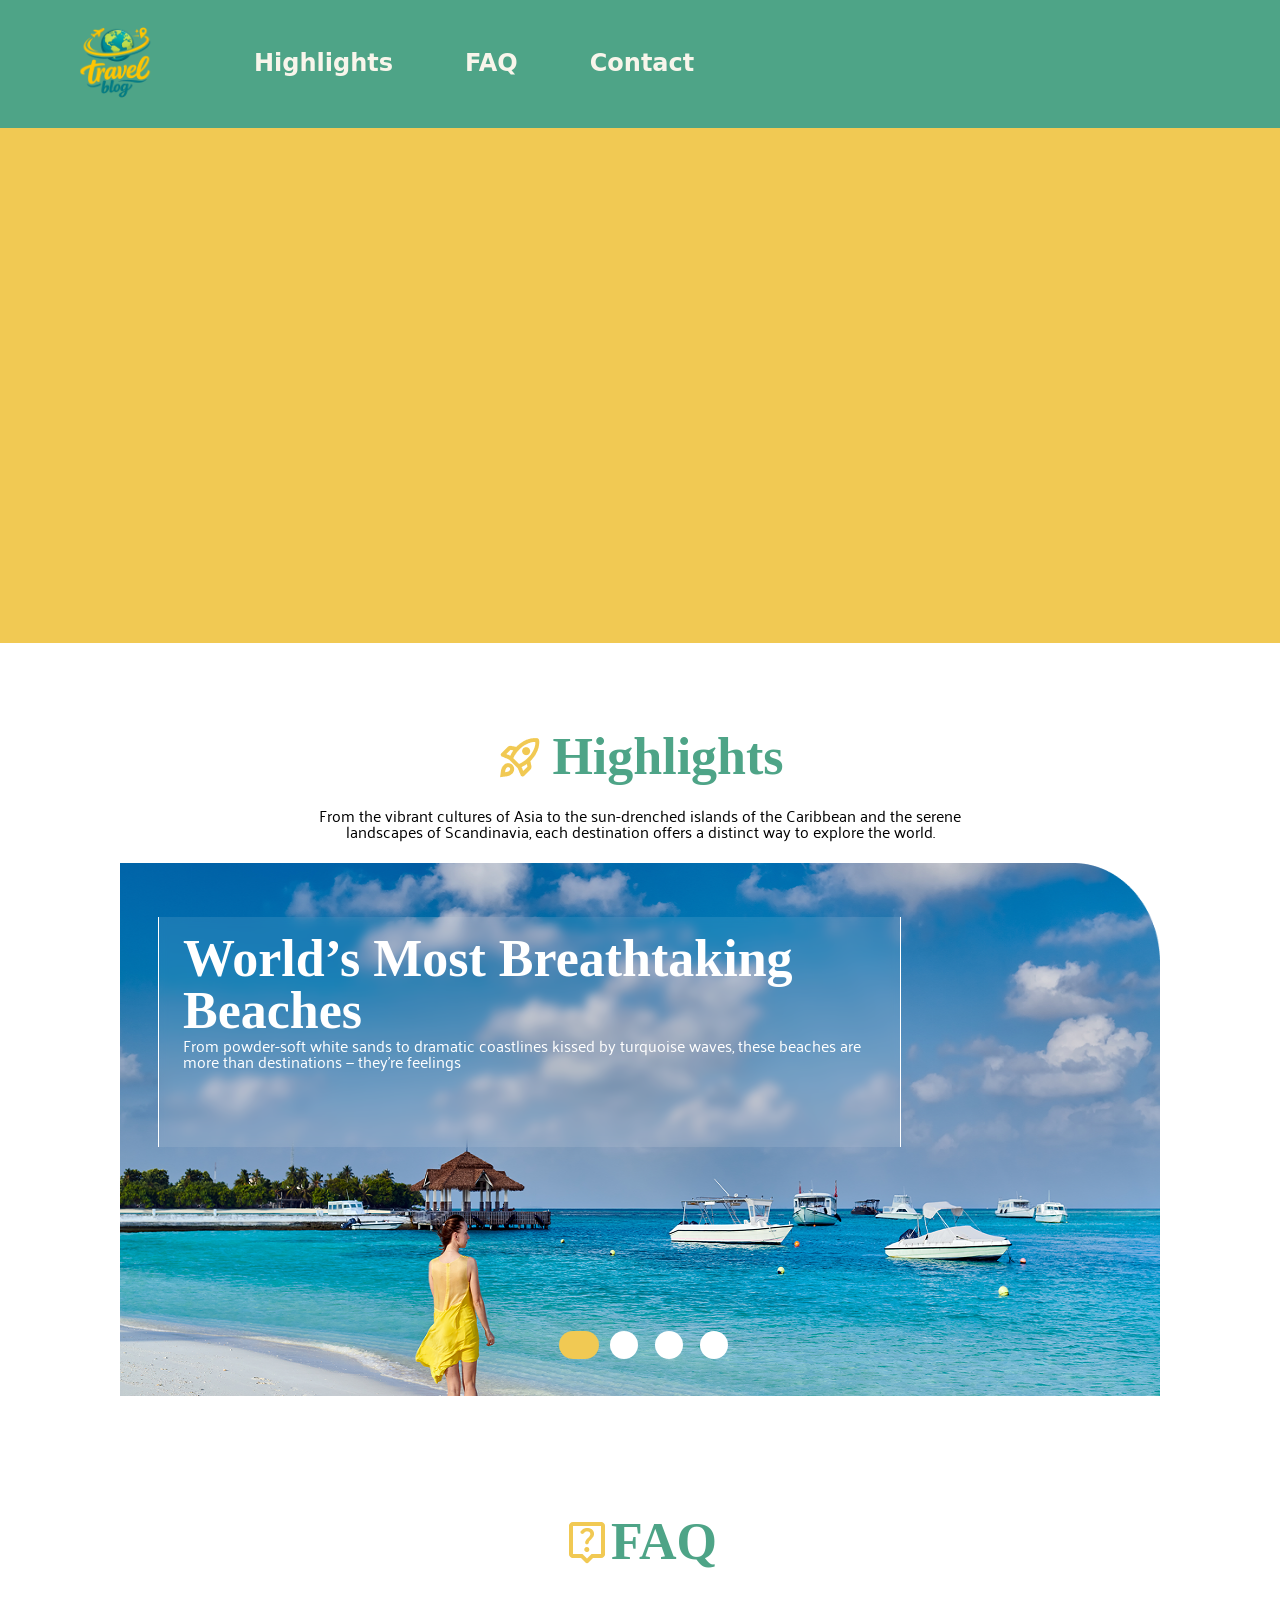
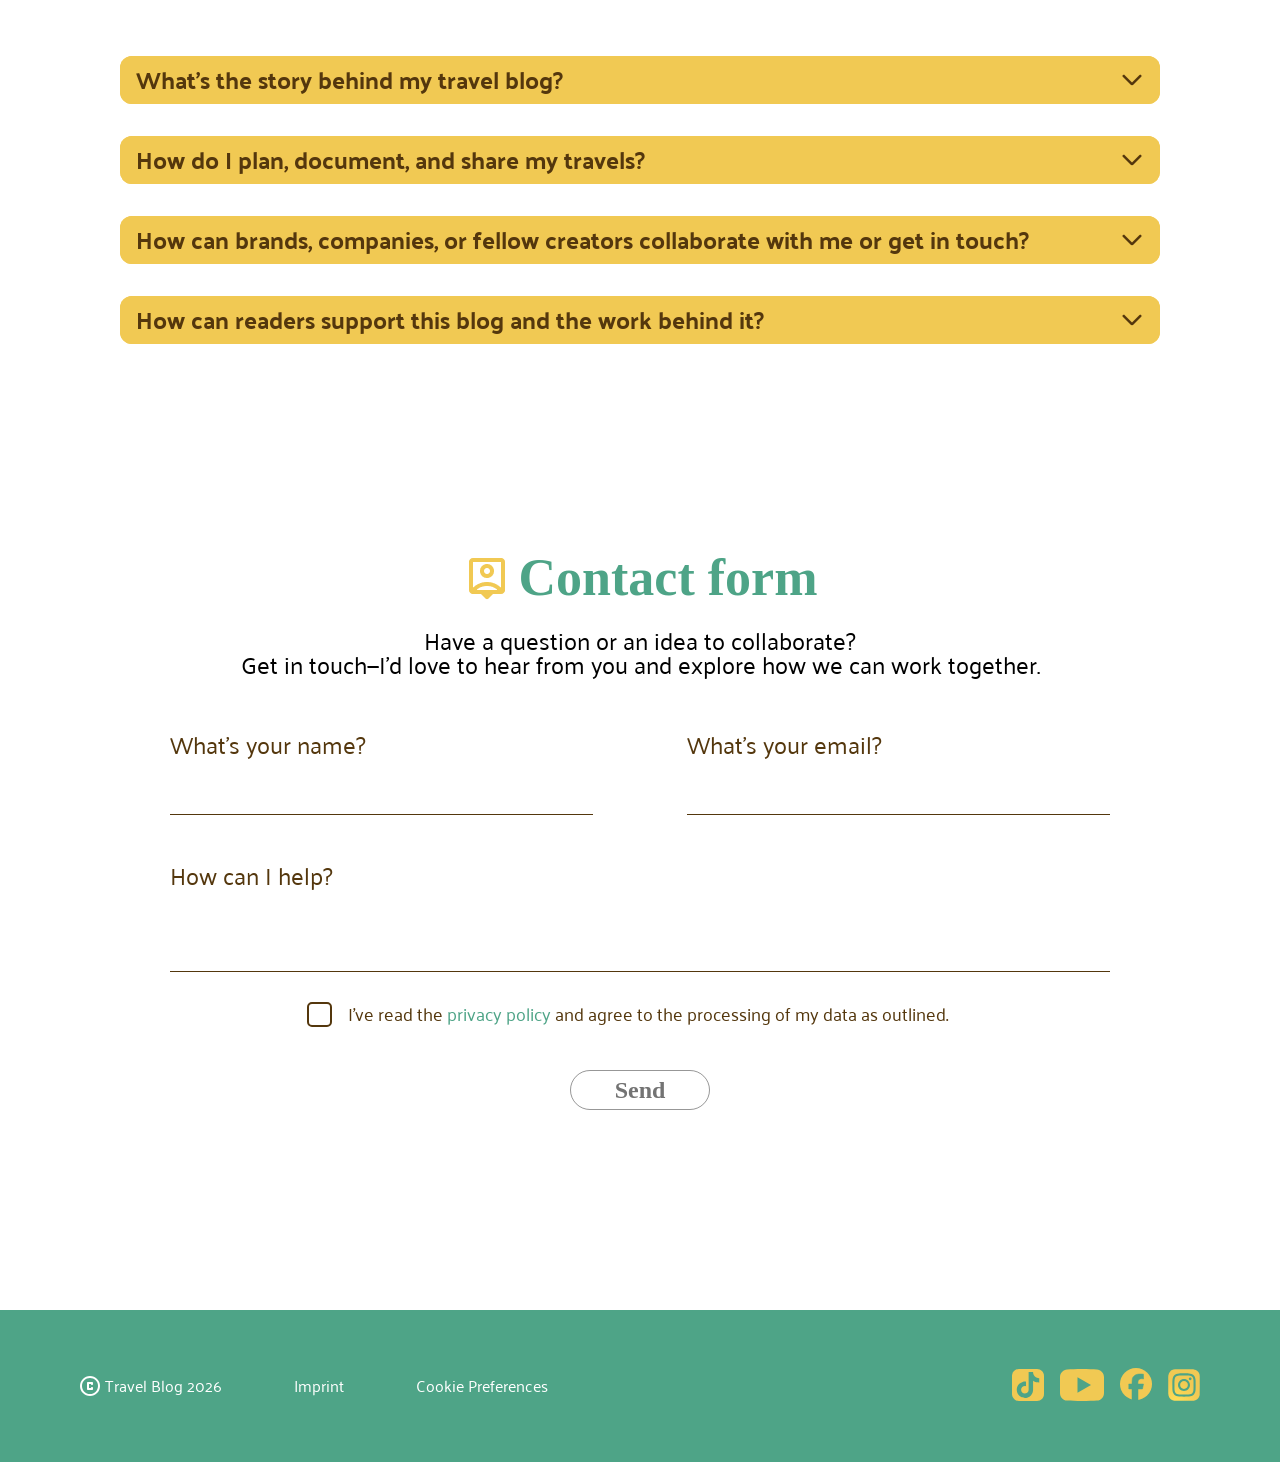
==== index.html @ 8632897a "Home responsive design added and links added to other pages in highlights slider" ====
<!doctype html>
<html lang="en">
  <head>
    <meta charset="UTF-8" />
    <meta name="viewport" content="width=device-width, initial-scale=1.0" />
    <link rel="stylesheet" href="style.css" />
    <link rel="stylesheet" href="./assets/fonts/" />
    <link rel="stylesheet" href="./styles/highlights-slider.css" />
    <link rel="stylesheet" href="./styles/fonts.css" />
    <link rel="stylesheet" href="./styles/faq-accordion.css" />
    <title>Travel Blog</title>
  </head>
  <body>
    <!--Header Start-->
    <header>
      <div>
        <a href="index.html" aria-label="Home">
          <svg
            class="header_img"
            width="72"
            height="72"
            viewBox="0 0 72 72"
            fill="none"
            xmlns="http://www.w3.org/2000/svg"
            xmlns:xlink="http://www.w3.org/1999/xlink"
          >
            <rect width="72" height="72" fill="url(#logo)" />
            <defs>
              <pattern
                id="logo"
                patternContentUnits="objectBoundingBox"
                width="1"
                height="1"
              >
                <use
                  xlink:href="#logo_img"
                  transform="matrix(0.00163372 0 0 0.00163989 -0.330827 -0.301887)"
                />
              </pattern>
              <image
                id="logo_img"
                width="1024"
                height="1024"
                preserveAspectRatio="none"
                xlink:href="img/logo.png"
              />
            </defs>
          </svg>
        </a>
      </div>

      <div class="header_links">
        <!--Highlights Link-->
        <div class="highlights_link">
          <a class="links" href="index.html#Highlights">Highlights</a>
          <svg
            class="Vector_highlights"
            width="121"
            height="18"
            viewBox="0 0 121 18"
            fill="none"
            xmlns="http://www.w3.org/2000/svg"
          >
            <path
              d="M116.501 0.893534C116.419 0.774066 116.381 0.627382 116.4 0.482189C116.42 0.337028 116.494 0.205809 116.609 0.11669C116.723 0.0275719 116.868 -0.0128566 117.014 0.00359192C117.159 0.0200074 117.293 0.0925123 117.388 0.201594C117.388 0.201594 117.388 0.201594 117.388 0.201594C118.844 1.91463 120.248 3.79623 120.523 6.31874C120.853 8.95943 118.828 11.337 116.851 12.4822C114.829 13.7229 112.686 14.4281 110.51 15.0082C106.219 16.1154 101.792 16.6116 97.4649 16.9278C79.1872 18.0715 61.0198 17.1045 42.8975 17.04C30.8366 16.8464 18.581 17.2537 6.63421 14.4099C4.51298 13.8862 2.42601 13.2461 0.375709 12.5029C0.236778 12.4525 0.121871 12.3504 0.0569116 12.2171C-0.00804653 12.0838 -0.0178408 11.9306 0.0298108 11.7908C0.0774547 11.6509 0.178777 11.5356 0.311604 11.4697C0.444436 11.4038 0.597786 11.3931 0.738566 11.438C2.78187 12.0908 4.84712 12.6404 6.93848 13.0775C18.6708 15.4356 30.8286 14.7008 42.8853 14.629C61.0617 14.3032 79.2803 15.064 97.253 13.9353C101.495 13.627 105.816 13.2333 109.885 12.3815C113.773 11.5098 118.682 10.1094 118.725 6.40228C118.729 4.58591 117.713 2.65772 116.501 0.893534Z"
              fill="#F1C953"
            />
          </svg>
        </div>
        <!--FAQ Link-->
        <div class="FAQ_link">
          <a class="links" href="index.html#FAQ">FAQ</a>
          <svg
            class="Vector_FAQ"
            width="56"
            height="9"
            viewBox="0 0 56 9"
            fill="none"
            xmlns="http://www.w3.org/2000/svg"
          >
            <path
              d="M1.11002 0.434061C1.06868 0.299389 0.985572 0.177477 0.867154 0.0971136C0.74883 0.0167348 0.606447 -0.0157699 0.46862 0.0072012C0.330793 0.0301723 0.206649 0.107098 0.12079 0.221508C0.0348359 0.335933 -0.00423939 0.478209 0.000329177 0.619009C0.000329177 0.619009 0.000329177 0.619009 0.000329177 0.619009C0.0445563 1.69041 0.443364 2.77195 1.12261 3.6445C4.15074 7.0828 8.50513 7.46625 12.2772 7.82466C25.7569 8.67744 39.0095 5.43499 51.7489 7.61889C52.6432 7.83955 53.5066 8.1281 54.2784 8.51623C54.4086 8.58239 54.56 8.59899 54.7014 8.55846C54.8429 8.51796 54.9624 8.42428 55.0342 8.29728C55.106 8.17027 55.1246 8.01955 55.0863 7.8775C55.0481 7.73542 54.9558 7.61429 54.832 7.53684C54.832 7.53684 54.832 7.53684 54.832 7.53684C53.9991 7.01877 53.0765 6.62354 52.1318 6.30695C38.8369 2.92066 25.3885 5.69156 12.4775 4.83136C8.88228 4.52865 5.00906 4.39212 2.44511 2.42344C1.8409 1.91813 1.37467 1.26703 1.11002 0.434061Z"
              fill="#F1C953"
            />
          </svg>
        </div>
        <!--Content Link-->
        <div class="content_link">
          <a class="links" href="index.html#Contact">Contact</a>
          <svg
            class="Vector_content"
            width="92"
            height="11"
            viewBox="0 0 92 11"
            fill="none"
            xmlns="http://www.w3.org/2000/svg"
          >
            <path
              d="M4.17473 1.04503C4.29624 0.967901 4.38942 0.849846 4.43021 0.710108C4.47103 0.57043 4.45665 0.42152 4.38951 0.294749C4.32237 0.167978 4.20726 0.0724188 4.06878 0.0277061C3.93027 -0.0170668 3.78026 -0.00632037 3.64819 0.0508561C3.64819 0.0508561 3.64819 0.0508561 3.64819 0.0508561C2.8188 0.424332 2.11551 0.776782 1.40519 1.30875C1.26261 1.41211 1.02959 1.61299 0.867667 1.77748C0.688639 1.96345 0.572414 2.0828 0.392988 2.36018C0.235471 2.61146 0.120184 2.85612 0.0493878 3.17059C-0.023316 3.49731 -0.0142743 3.85367 0.066789 4.16764C1.13959 6.59462 2.97527 6.81911 4.50614 7.51795C6.11927 8.09803 7.66796 8.48829 9.29114 8.83303C12.4854 9.50132 15.7219 9.90264 18.9455 10.1658C28.3239 10.8347 37.6898 11.0987 47.1618 9.83675C59.9888 7.69851 73.0284 6.99318 86.0804 7.44608C87.6758 7.49744 89.2714 7.56301 90.8673 7.64013C91.0144 7.64723 91.1597 7.59818 91.2713 7.50107C91.383 7.40399 91.4518 7.26726 91.4627 7.12044C91.4737 6.97363 91.4259 6.8282 91.3298 6.71564C91.2338 6.60306 91.0974 6.53303 90.9508 6.51824C90.9508 6.51824 90.9508 6.51824 90.9508 6.51824C89.3552 6.35756 87.7575 6.21111 86.1577 6.0816C73.0747 4.98797 59.8067 5.24244 46.7477 7.15061C37.7906 8.16607 28.3435 7.83818 19.1868 7.17551C13.1965 6.52534 5.43133 6.4621 1.79375 3.66008C1.64551 3.49566 1.84026 2.94558 2.37546 2.42798C2.86639 1.93311 3.45257 1.50069 4.17473 1.04503Z"
              fill="#F1C953"
            />
          </svg>
        </div>
      </div>
    </header>
    <!--Header End-->

    <div class="hero"></div>
    <main>
      <div class="highlights-section" id="Highlights">
        <div class="highlights-title">
          <img src="./assets/icons/rocket_launch.png" alt="rocket" />
          <h2>Highlights</h2>
        </div>

        <div class="highlights-text">
          <p>
            From the vibrant cultures of Asia to the sun-drenched islands of the
            Caribbean and the serene <br />
            landscapes of Scandinavia, each destination offers a distinct way to
            explore the world.
          </p>
        </div>

        <section class="slider_a">
          <input type="radio" name="slider" value="one" checked />
          <input type="radio" name="slider" value="two" />
          <input type="radio" name="slider" value="three" />
          <input type="radio" name="slider" value="four" />

          <div class="slider_a_wrapper">
            <div class="slider_a_element element_one">
              <img src="./assets/img/woman-on-beach.png" alt="Woman on Beach" />
              <div class="highlights_description_one">
                <h2><a href="./articles/carousel/index.html">World’s Most Breathtaking Beaches</a></h2>
                <p>
                  From powder-soft white sands to dramatic coastlines kissed by
                  turquoise waves, these beaches are more than destinations —
                  they’re feelings
                </p>
              </div>
            </div>
            <div class="slider_a_element element_two">
              <img src="./assets/img/copenhagen.png" alt="Copenhagen" />
              <div class="highlights_description_two">
                <h2><a href="./articles/video/index.html">Copenhagen in 3 Days: Big Experiences, Smart Spending</a></h2>
                <p>
                  Discover Copenhagen, where historic charm meets modern design,
                  vibrant cycling culture and waterfront living.
                </p>
              </div>
            </div>
            <div class="slider_a_element element_three">
              <img src="./assets/img/pattaya.png" alt="Pattaya" />
              <div class="highlights_description_three">
                <h2><a href="./articles/graph/index.html">Pattaya Pulse: Food, Sun and Neon Nights</a></h2>
                <p>
                  From bustling promenades to nearby islands, the city offers an
                  energetic and diverse escape. Discover Pattaya City, with
                  vibrant nightlife and rich cultural landmarks.
                </p>
              </div>
            </div>
            <div class="slider_a_element element_four">
              <img src="./assets/img/mt-fuji.png" alt="Mount Fuji" />
              <div class="highlights_description_four">
                <h2>Mountain Fuji</h2>
                <p>
                  The most iconic mountain and an active volcano located about
                  100 kilometers southwest of Tokyo. Written with the characters
                  for “wealth” and “samurai,” Fuji’s name evokes a sense of
                  strength, honor, and enduring prestige.
                </p>
              </div>
            </div>
          </div>
        </section>
      </div>

      <div class="faq-section" id="FAQ">
        <img src="./assets/icons/live_help.png" alt="Question Mark Icon" />
        <h2>FAQ</h2>
      </div>

      <div class="faq-accordion">
        <div class="accordion-item">
          <input type="checkbox" id="item1" />
          <label for="item1" class="accordion-header">
            <span>What’s the story behind my travel blog?</span>
            <span class="icon"
              ><img
                src="./assets/icons/accordion_arrow_down.png"
                alt="Arrow up"
            /></span>
          </label>
          <div class="accordion-content">
            <p>
              Lorem ipsum dolor sit amet consectetur. Egestas a enim vestibulum
              malesuada. Ante in commodo porta scelerisque turpis gravida
              semper. Lorem ipsum dolor sit amet consectetur. Egestas a enim
              vestibulum malesuada. Ante in commodo porta scelerisque turpis
              gravida semper.
            </p>
          </div>
        </div>

        <div class="accordion-item">
          <input type="checkbox" id="item2" />
          <label for="item2" class="accordion-header">
            <span>How do I plan, document, and share my travels?</span>
            <span class="icon"
              ><img
                src="./assets/icons/accordion_arrow_down.png"
                alt="Arrow up"
            /></span>
          </label>
          <div class="accordion-content">
            <p>
              Lorem ipsum dolor sit amet consectetur. Egestas a enim vestibulum
              malesuada. Ante in commodo porta scelerisque turpis gravida
              semper. Lorem ipsum dolor sit amet consectetur. Egestas a enim
              vestibulum malesuada. Ante in commodo porta scelerisque turpis
              gravida semper.
            </p>
          </div>
        </div>

        <div class="accordion-item">
          <input type="checkbox" id="item3" />
          <label for="item3" class="accordion-header">
            <span
              >How can brands, companies, or fellow creators collaborate with me
              or get in touch?</span
            >
            <span class="icon"
              ><img
                src="./assets/icons/accordion_arrow_down.png"
                alt="Arrow up"
            /></span>
          </label>
          <div class="accordion-content">
            <p>
              Lorem ipsum dolor sit amet consectetur. Egestas a enim vestibulum
              malesuada. Ante in commodo porta scelerisque turpis gravida
              semper. Lorem ipsum dolor sit amet consectetur. Egestas a enim
              vestibulum malesuada. Ante in commodo porta scelerisque turpis
              gravida semper.
            </p>
          </div>
        </div>

        <div class="accordion-item">
          <input type="checkbox" id="item4" />
          <label for="item4" class="accordion-header">
            <span
              >How can readers support this blog and the work behind it?</span
            >
            <span class="icon"
              ><img
                src="./assets/icons/accordion_arrow_down.png"
                alt="Arrow up"
            /></span>
          </label>
          <div class="accordion-content">
            <p>
              Lorem ipsum dolor sit amet consectetur. Egestas a enim vestibulum
              malesuada. Ante in commodo porta scelerisque turpis gravida
              semper. Lorem ipsum dolor sit amet consectetur. Egestas a enim
              vestibulum malesuada. Ante in commodo porta scelerisque turpis
              gravida semper.
            </p>
          </div>
        </div>
      </div>

      <div class="contact-section" id="Contact">
        <div class="contact-header">
          <img src="./assets/icons/contact_icon.png" alt="Contact icon" />
          <h2>Contact form</h2>
        </div>
        <p class="contact-text">
          Have a question or an idea to collaborate? <br />
          Get in touch—I’d love to hear from you and explore how we can work
          together.
        </p>

        <div class="contact-form">
          <form action="action_page.php">
            <div class="contact-details">
              <div class="contact-details-labels">
                <div class="name">
                  <label for="name">What's your name?</label>
                  <input type="text" id="name" name="name" />
                </div>
                <div class="email">
                  <label for="email">What's your email?</label>
                  <input type="text" id="name" name="email" />
                </div>
              </div>
              <div class="message-label">
                <div class="message">
                  <label for="subject">How can I help?</label>
                  <textarea id="message" name="message"></textarea>
                </div>
              </div>
              <div class="terms">
                <label class="terms-checkbox">
                  <input type="checkbox" />
                  <span class="checkmark"></span>
                </label>
                  <p>
                    I've read the <a href="#">privacy policy</a> and agree to
                    the processing of my data as outlined.
                  </p>
                </div>
              </div>
              <div class="send">
                <input type="submit" class="send-button" disabled="disabled" value="Send" />
              </div>
            </div>
          </form>
        </div>
      </div>
    </main>
    <!--Footer Section Start-->
    <footer>
      <div class="copr">
        <a>
          <svg
            width="20"
            height="20"
            viewBox="0 0 20 20"
            fill="none"
            xmlns="http://www.w3.org/2000/svg"
          >
            <path
              d="M10 20C8.61667 20 7.31667 19.7375 6.1 19.2125C4.88333 18.6875 3.825 17.975 2.925 17.075C2.025 16.175 1.3125 15.1167 0.7875 13.9C0.2625 12.6833 0 11.3833 0 10C0 8.61667 0.2625 7.31667 0.7875 6.1C1.3125 4.88333 2.025 3.825 2.925 2.925C3.825 2.025 4.88333 1.3125 6.1 0.7875C7.31667 0.2625 8.61667 0 10 0C11.3833 0 12.6833 0.2625 13.9 0.7875C15.1167 1.3125 16.175 2.025 17.075 2.925C17.975 3.825 18.6875 4.88333 19.2125 6.1C19.7375 7.31667 20 8.61667 20 10C20 11.3833 19.7375 12.6833 19.2125 13.9C18.6875 15.1167 17.975 16.175 17.075 17.075C16.175 17.975 15.1167 18.6875 13.9 19.2125C12.6833 19.7375 11.3833 20 10 20ZM10 18C12.2333 18 14.125 17.225 15.675 15.675C17.225 14.125 18 12.2333 18 10C18 7.76667 17.225 5.875 15.675 4.325C14.125 2.775 12.2333 2 10 2C7.76667 2 5.875 2.775 4.325 4.325C2.775 5.875 2 7.76667 2 10C2 12.2333 2.775 14.125 4.325 15.675C5.875 17.225 7.76667 18 10 18ZM8 14H12C12.2833 14 12.5208 13.9042 12.7125 13.7125C12.9042 13.5208 13 13.2833 13 13V12C13 11.7167 12.9042 11.4792 12.7125 11.2875C12.5208 11.0958 12.2833 11 12 11C11.7167 11 11.4792 11.0958 11.2875 11.2875C11.0958 11.4792 11 11.7167 11 12H9V8H11C11 8.28333 11.0958 8.52083 11.2875 8.7125C11.4792 8.90417 11.7167 9 12 9C12.2833 9 12.5208 8.90417 12.7125 8.7125C12.9042 8.52083 13 8.28333 13 8V7C13 6.71667 12.9042 6.47917 12.7125 6.2875C12.5208 6.09583 12.2833 6 12 6H8C7.71667 6 7.47917 6.09583 7.2875 6.2875C7.09583 6.47917 7 6.71667 7 7V13C7 13.2833 7.09583 13.5208 7.2875 13.7125C7.47917 13.9042 7.71667 14 8 14Z"
              fill="white"
            />
          </svg>
          Travel Blog 2026</a
        >
        <a href="">Imprint</a>
        <a href="">Cookie Preferences</a>
      </div>

      <div class="social">
        <a href="https://www.tiktok.com/" target="_blank">
          <svg
            width="32"
            height="32"
            viewBox="0 0 32 32"
            fill="none"
            xmlns="http://www.w3.org/2000/svg"
          >
            <g clip-path="url(#tiktok)">
              <path
                d="M25 0H7C3.13401 0 0 3.13401 0 7V25C0 28.866 3.13401 32 7 32H25C28.866 32 32 28.866 32 25V7C32 3.13401 28.866 0 25 0Z"
                fill="#F1C953"
              />
              <path
                d="M24.4366 8.58208C24.2616 8.49165 24.0913 8.39252 23.9262 8.28505C23.4463 7.96772 23.0062 7.59382 22.6155 7.17138C21.6379 6.05288 21.2728 4.91815 21.1383 4.12372H21.1437C21.0314 3.46425 21.0779 3.0376 21.0849 3.0376H16.6324V20.2544C16.6324 20.4855 16.6324 20.7139 16.6227 20.9397C16.6227 20.9678 16.62 20.9937 16.6184 21.024C16.6184 21.0364 16.6184 21.0493 16.6157 21.0623C16.6157 21.0655 16.6157 21.0688 16.6157 21.072C16.5688 21.6898 16.3707 22.2865 16.0391 22.8097C15.7074 23.333 15.2522 23.7667 14.7135 24.0727C14.1521 24.3921 13.5172 24.5596 12.8713 24.5588C10.7968 24.5588 9.11556 22.8672 9.11556 20.7782C9.11556 18.6892 10.7968 16.9976 12.8713 16.9976C13.264 16.9973 13.6543 17.0591 14.0276 17.1807L14.033 12.6473C12.8996 12.5009 11.7481 12.591 10.6512 12.9118C9.55433 13.2327 8.53586 13.7775 7.66003 14.5117C6.89263 15.1784 6.24746 15.974 5.75356 16.8626C5.5656 17.1867 4.85646 18.4888 4.7706 20.6021C4.7166 21.8017 5.07683 23.0444 5.24856 23.558V23.5688C5.3566 23.8713 5.77516 24.9034 6.4573 25.7735C7.00733 26.4714 7.65716 27.0844 8.38593 27.593V27.5822L8.39673 27.593C10.5522 29.0577 12.9421 28.9616 12.9421 28.9616C13.3558 28.9448 14.7416 28.9615 16.3154 28.2157C18.061 27.3888 19.0547 26.1569 19.0547 26.1569C19.6896 25.4208 20.1944 24.5819 20.5475 23.6763C20.9504 22.6172 21.0849 21.3469 21.0849 20.8393V11.7054C21.1389 11.7378 21.8583 12.2136 21.8583 12.2136C21.8583 12.2136 22.8947 12.8779 24.5117 13.3105C25.6718 13.6184 27.2348 13.6832 27.2348 13.6832V9.26312C26.6871 9.32252 25.5751 9.14972 24.4366 8.58208Z"
                fill="#4EA487"
              />
            </g>
            <defs>
              <clipPath id="tiktok">
                <rect width="32" height="32" fill="white" />
              </clipPath>
            </defs>
          </svg>
        </a>
        <a href="https://www.youtube.com/" target="_blank">
          <svg
            width="44"
            height="32"
            viewBox="0 0 44 32"
            fill="none"
            xmlns="http://www.w3.org/2000/svg"
          >
            <path
              d="M0 8.20209C0 4.10803 3.09148 0.691192 7.17824 0.446617C11.0381 0.215622 16.1956 0 22 0C27.8044 0 32.9619 0.215622 36.8218 0.446617C40.9085 0.691192 44 4.10803 44 8.20209V23.886C44 27.9427 40.9639 31.3294 36.9145 31.572C33.1791 31.7958 28.1 32 22 32C15.9 32 10.8209 31.7958 7.08548 31.572C3.03606 31.3294 0 27.9427 0 23.886V8.20209Z"
              fill="#F1C953"
            />
            <path d="M31 16L17.5 23.7942V8.20577L31 16Z" fill="#4EA487" />
          </svg>
        </a>
        <a href="https://www.facebook.com/" target="_blank">
          <svg
            width="32"
            height="33"
            viewBox="0 0 32 33"
            fill="none"
            xmlns="http://www.w3.org/2000/svg"
          >
            <circle cx="16" cy="16" r="16" fill="#F1C953" />
            <path
              d="M12.0004 20.9999V30.9999V31.9999H18.0004V20.9999H22.5004L23.5004 15.9999H18.0004C17.8337 15.0083 17.8 12.6899 19 11.5C20.2 10.3101 22.5004 10.8347 23.5004 11V6.21888C22.167 6.05362 19.5 5.82233 17.5 6.21897C15 6.71476 13.0002 8.51254 12.5002 9.99991C12.1002 11.1898 12.0004 14.6778 12.0004 15.9999H8.79639V20.9999H12.0004Z"
              fill="#4EA487"
              stroke="#4EA487"
              stroke-width="0.5"
            />
          </svg>
        </a>
        <a href="https://www.instagram.com/" target="_blank">
          <svg
            width="32"
            height="32"
            viewBox="0 0 32 32"
            fill="none"
            xmlns="http://www.w3.org/2000/svg"
          >
            <g clip-path="url(#instagram)">
              <path
                d="M16.0079 0.242188C9.4282 0.242188 7.5039 0.248975 7.12985 0.280006C5.77959 0.392248 4.93937 0.604854 4.024 1.06061C3.31857 1.41091 2.76222 1.81698 2.21315 2.38619C1.21318 3.42425 0.607136 4.70134 0.387749 6.2194C0.281085 6.95637 0.250056 7.10667 0.243753 10.871C0.241329 12.1258 0.243753 13.7772 0.243753 15.9922C0.243753 22.5668 0.251026 24.4892 0.28254 24.8626C0.391627 26.1765 0.597682 27.0032 1.03403 27.9074C1.86795 29.6383 3.46063 30.9377 5.33693 31.4226C5.98661 31.5898 6.70416 31.6819 7.62535 31.7256C8.01564 31.7426 11.9937 31.7547 15.9742 31.7547C19.9547 31.7547 23.9352 31.7498 24.3158 31.7304C25.3824 31.6802 26.0018 31.5971 26.6866 31.4201C28.575 30.9329 30.1386 29.6529 30.9895 27.8977C31.4174 27.0153 31.6343 26.1571 31.7325 24.9118C31.7538 24.6402 31.7628 20.3113 31.7628 15.9881C31.7628 11.6642 31.7531 7.34328 31.7318 7.07176C31.6324 5.80631 31.4154 4.9554 30.9737 4.05601C30.6113 3.31976 30.2089 2.76994 29.6247 2.20776C28.582 1.21188 27.3069 0.605824 25.7875 0.386672C25.0512 0.280248 24.9046 0.248733 21.1374 0.242188H16.0079Z"
                fill="url(#instagram_color)"
              />
              <path
                d="M16.0003 4.36377C12.8401 4.36377 12.4435 4.37759 11.2023 4.43407C9.9636 4.4908 9.11805 4.68692 8.37819 4.97468C7.61288 5.27189 6.96369 5.66947 6.31692 6.3165C5.66967 6.96328 5.2721 7.6125 4.97393 8.37759C4.68545 9.11771 4.4891 9.96353 4.43334 11.2018C4.37783 12.443 4.36328 12.8399 4.36328 16.0001C4.36328 19.1604 4.37734 19.5558 4.43358 20.797C4.49055 22.0358 4.68667 22.8813 4.97417 23.6212C5.27162 24.3866 5.66918 25.0358 6.31619 25.6826C6.96272 26.3298 7.61191 26.7284 8.37674 27.0256C9.11708 27.3133 9.96287 27.5095 11.2014 27.5662C12.4426 27.6227 12.8389 27.6365 15.9988 27.6365C19.1592 27.6365 19.5546 27.6227 20.7958 27.5662C22.0345 27.5095 22.881 27.3133 23.6214 27.0256C24.3864 26.7284 25.0347 26.3298 25.6812 25.6826C26.3284 25.0358 26.726 24.3866 27.0242 23.6215C27.3102 22.8813 27.5066 22.0355 27.5648 20.7972C27.6205 19.556 27.6351 19.1604 27.6351 16.0001C27.6351 12.8399 27.6205 12.4433 27.5648 11.2021C27.5066 9.96328 27.3102 9.11771 27.0242 8.37783C26.726 7.6125 26.3284 6.96328 25.6812 6.3165C25.0339 5.66922 24.3867 5.27165 23.6206 4.97468C22.8788 4.68692 22.0328 4.4908 20.7941 4.43407C19.5529 4.37759 19.1577 4.36377 15.9966 4.36377H16.0003ZM14.9564 6.46074C15.2662 6.46025 15.6119 6.46074 16.0003 6.46074C19.1071 6.46074 19.4753 6.47189 20.7022 6.52765C21.8367 6.57953 22.4524 6.7691 22.8626 6.92838C23.4056 7.13928 23.7928 7.39141 24.1998 7.79868C24.607 8.20595 24.8591 8.59383 25.0705 9.13686C25.2298 9.54656 25.4196 10.1623 25.4712 11.2969C25.527 12.5235 25.5391 12.892 25.5391 15.9975C25.5391 19.1029 25.527 19.4714 25.4712 20.6981C25.4194 21.8326 25.2298 22.4484 25.0705 22.8581C24.8596 23.4011 24.607 23.7878 24.1998 24.1948C23.7925 24.6021 23.4059 24.8542 22.8626 25.0651C22.4529 25.2251 21.8367 25.4142 20.7022 25.4661C19.4756 25.5218 19.1071 25.534 16.0003 25.534C12.8932 25.534 12.525 25.5218 11.2983 25.4661C10.1638 25.4137 9.54809 25.2241 9.13768 25.0649C8.59467 24.854 8.2068 24.6018 7.79954 24.1946C7.39228 23.7873 7.14017 23.4004 6.92878 22.8571C6.76951 22.4474 6.5797 21.8316 6.52806 20.6971C6.47231 19.4704 6.46116 19.102 6.46116 15.9946C6.46116 12.8872 6.47231 12.5206 6.52806 11.294C6.57994 10.1594 6.76951 9.54365 6.92878 9.13347C7.13968 8.59044 7.39228 8.20256 7.79954 7.79528C8.2068 7.38801 8.59467 7.13589 9.13768 6.9245C9.54785 6.7645 10.1638 6.57541 11.2983 6.52328C12.3718 6.4748 12.7878 6.46025 14.9564 6.45783V6.46074ZM22.2115 8.39286C21.4406 8.39286 20.8151 9.01759 20.8151 9.78874C20.8151 10.5596 21.4406 11.1851 22.2115 11.1851C22.9824 11.1851 23.6078 10.5596 23.6078 9.78874C23.6078 9.01783 22.9824 8.39238 22.2115 8.39238V8.39286ZM16.0003 10.0244C12.7002 10.0244 10.0247 12.7 10.0247 16.0001C10.0247 19.3003 12.7002 21.9747 16.0003 21.9747C19.3003 21.9747 21.9749 19.3003 21.9749 16.0001C21.9749 12.7 19.3003 10.0244 16.0003 10.0244ZM16.0003 12.1213C18.1423 12.1213 19.8789 13.8578 19.8789 16.0001C19.8789 18.1422 18.1423 19.8789 16.0003 19.8789C13.858 19.8789 12.1216 18.1422 12.1216 16.0001C12.1216 13.8578 13.858 12.1213 16.0003 12.1213Z"
                fill="#4EA487"
              />
            </g>
            <defs>
              <radialGradient
                id="instagram_color"
                cx="0"
                cy="0"
                r="1"
                gradientUnits="userSpaceOnUse"
                gradientTransform="translate(8.61525 34.1818) rotate(-90) scale(31.2312 29.0545)"
              >
                <stop stop-color="#FFDD55" />
                <stop offset="0.1" stop-color="#FFDD55" />
                <stop offset="0.754808" stop-color="#F1C953" />
                <stop offset="1" stop-color="#F1C953" />
              </radialGradient>
              <clipPath id="instagram">
                <rect width="32" height="32" fill="white" />
              </clipPath>
            </defs>
          </svg>
        </a>
      </div>
    </footer>
    <!--Footer Section End-->
  </body>
</html>
---- style.css ----
@import url("https://fonts.googleapis.com/css2?family=Palanquin:wght@100;200;300;400;500;600;700&display=swap");
@import url("https://fonts.googleapis.com/css2?family=Arima:wght@100..700&display=swap");

* {
  margin: 0;
  box-sizing: border-box;
}

body {
  min-height: 100vh;
  display: flex;
  flex-direction: column;
  line-height: 1;
}

main {
  flex: 1;
}

header {
  height: 128px;
  padding: 0 80px;
  display: flex;
  align-items: center;
  background-color: #4ea487;
  gap: 102px;
}

.header_links {
  display: flex;
  gap: 72px;
}

.links {
  position: relative;
  font-family: "Arima", system-ui;
  font-size: 24px;
  font-style: normal;
  text-decoration: none;
  color: #f8f5eb;
  font-weight: 700;
  line-height: 80%;
}

/*Highlights Hover*/
.highlights_link {
  position: relative;
}

.Vector_highlights {
  opacity: 0;
  transition: opacity 0.3s ease;
  position: absolute;
  bottom: -2px;
  left: -4px;
}

.highlights_link:hover .Vector_highlights {
  opacity: 1;
}

/*FAQ Hover*/
.FAQ_link {
  position: relative;
  display: flex;
  flex-direction: column;
}

.Vector_FAQ {
  opacity: 0;
  transition: opacity 0.3s ease;
  position: absolute;
  bottom: 2px;
  left: -4px;
}

.FAQ_link:hover .Vector_FAQ {
  opacity: 1;
}

/*Content Hover*/
.content_link {
  position: relative;
  display: flex;
  flex-direction: column;
}

.Vector_content {
  opacity: 0;
  transition: opacity 0.3s ease;
  position: absolute;
  bottom: 3px;
  left: -4px;
}

.content_link:hover .Vector_content {
  opacity: 1;
}

h2 {
  font-family: "Arima";
  color: rgba(78, 164, 135, 1);
  font-size: 3.25rem;
  font-weight: bold;
}

p {
  font-family: "Palanquin";
}

.hero {
  height: 515px;
  background-color: rgba(241, 201, 83, 1);

  padding: 0px 0px 106px 0px;
}

.highlights-section {
  display: flex;
  flex-direction: column;
  align-items: center;
  text-align: center;
  gap: 24px;

  padding: 88px 120px 120px;
}

.highlights-title {
  display: flex;
  align-items: center;
  gap: 8px;
}

.faq-section {
  display: flex;
  justify-content: center;
  align-items: center;
}

.faq-accordion {
  display: flex;
  flex-direction: column;
  align-items: center;
  gap: 32px;

  padding: 88px 120px 120px 120px;

  font-family: "palanquin";
  font-size: 1.5rem;
  font-weight: bold;
  color: rgba(84, 55, 13, 1);
}

.contact-section {
  display: flex;
  flex-direction: column;
  align-items: center;
  text-align: center;
  font-size: 1.5rem;
  padding: 88px 120px 120px 120px;
}

.contact-header {
  display: flex;
  justify-content: center;
  align-items: center;
  gap: 8px;
  padding-bottom: 24px;
}

.contact-form {
  width: 100%;
  padding: 56px 50px 0px;
  color: rgba(84, 55, 13, 1);
  font-family: "palanquin";
  font-size: 1.5rem;
}

.contact-details {
  display: flex;
  flex-direction: column;
}

.contact-details-labels {
  width: 100%;
  display: flex;
  justify-content: space-between;

  text-align: start;
}

.contact-details-inputs {
  width: 100%;
  display: flex;
  justify-content: space-between;
  text-align: start;
}

.name {
  display: flex;
  flex-direction: column;
  text-align: start;
  width: calc(90% / 2);
}

.email {
  display: flex;
  flex-direction: column;
  width: calc(90% / 2);
}

.message-label {
  width: 100%;
  padding-top: 32px;

  text-align: start;
}

.message {
  display: flex;
  flex-direction: column;
}

input[type="text"],
select,
textarea {
  width: 100%; /* Full width */
  padding: 12px; /* Some padding */
  border-top: unset;
  border-right: unset;
  border-left: unset;
  border-bottom: 1px solid rgba(84, 55, 13, 1);
  margin-top: 6px;
  margin-bottom: 16px;
  font-size: 1.5rem;
  color: rgba(78, 164, 135, 1);

  resize: none;
  outline: none;
}

input[type="submit"]:hover {
  background-color: #45a049;
}

.terms {
  display: flex;
  justify-content: center;
  align-items: center;
  gap: 16px;
  height: 50px;

  font-family: "palanquin";
  color: rgba(84, 55, 13, 1);
  font-size: 1.125rem;
}

.terms a {
  font-family: "palanquin";
  font-size: 1.125rem;
  color: rgba(78, 164, 135, 1);
  text-decoration: none;
}

.terms a:hover {
  font-family: "Palanquin Dark";
}

/* Customize the label (the container) */
.terms-checkbox {
  display: block;
  position: relative;
  cursor: pointer;
  -webkit-user-select: none;
  -moz-user-select: none;
  -ms-user-select: none;
  user-select: none;

  top:-2px;
  left: -25px;
}

/* Hide the browser's default checkbox */
.terms-checkbox input {
  position: relative;
  opacity: 0;
  cursor: pointer;
  height: 0;
  width: 0;
}

/* Create a custom checkbox */
.checkmark {
  position: absolute;
  top: 0;
  left: 0;
  height: 25px;
  width: 25px;
  background-color: none;
  border: solid 2px rgba(84, 55, 13, 1);
  border-radius: 5px;
}

/* On mouse-over, add a grey background color */
.terms-checkbox:hover input ~ .checkmark {
  background-color: rgba(241, 201, 83, 1);
}

/* When the checkbox is checked, add a background */
.terms-checkbox input:checked ~ .checkmark {
  background-color: rgba(78, 164, 135, 1);
}

/* Create the checkmark/indicator (hidden when not checked) */
.checkmark:after {
  content: "";
  color: rgba(185, 16, 47, 1);
  position: absolute;
  display: none;
}

/* Show the checkmark when checked */
.terms-checkbox input:checked ~ .checkmark:after {
  display: block;
  background-color: rgba(78, 164, 135, 1);
}

/* Style the checkmark/indicator */
.terms-checkbox .checkmark:after {
  left: 7px;
  top: 2px;
  width: 5px;
  height: 10px;
  border: solid rgba(241, 201, 83, 1);
  border-width: 0 3px 3px 0;
  -webkit-transform: rotate(45deg);
  -ms-transform: rotate(45deg);
  transform: rotate(45deg);
}

.send {
  display: flex;
  justify-content: center;
  padding-top: 32px;
}
.send-button:disabled {
  height: 40px;
  width: 140px;
  border: solid 1px rgba(48, 48, 48, 0.5);
  border-radius: 40px;
  background-color: unset;

  color: rgba(115, 115, 115, 1);
  font-family: "Arima";
  font-size: 1.5rem;
  font-weight: bold;
}

.send-button:enabled{
  background-color: rgba(78, 164, 135, 1);
  color: rgba(241, 201, 83, 1);
  text-shadow: -2px 2px rgba(0, 0, 0, 0.25);
  border: unset;
}

.send-button:hover {
  background-color: rgba(78, 164, 135, 1);
  color: rgba(241, 201, 83, 1);
  text-shadow: -2px 2px rgba(0, 0, 0, 0.25);
  border: unset;
}

.send-button:visited {
  background-color: rgba(78, 164, 135, 1);
  color: rgba(241, 201, 83, 1);
  border: unset;
}

footer {
  margin-top: 80px;
  padding: 0 80px;
  display: flex;
  flex-direction: row;
  justify-content: space-between;
  align-items: center;
  height: 152px;
  background-color: #4ea487;
}

footer a {
  text-decoration: none;
}

.copr {
  display: flex;
  flex-direction: row;
  align-items: center;
  gap: 72px;
}

.copr a {
  display: flex;
  align-items: center;
  gap: 5px;
  font-size: 16px;
  font-weight: 400;
  font-family: "Palanquin";
  line-height: 120%;
  color: #ffffff;
}

.social {
  display: flex;
  flex-direction: row;
  align-items: center;
  justify-content: space-around;
  gap: 16px;
}

@media (min-width: 1441px) {
  header {
    padding-left: calc((100vw - 1440px) / 2 + 80px);
    padding-right: calc((100vw - 1440px) / 2 + 80px);
  }

  main {
    padding-left: calc(720px / 2);
    padding-right: calc(720px / 2);
  }

  footer {
    padding-left: calc((100vw - 1440px) / 2 + 80px);
    padding-right: calc((100vw - 1440px) / 2 + 80px);
  }
}
@media screen and (min-width: 769px) and (max-width: 1279px){
  main{
    padding: 0px 20px;
  }

  .highlights-section{
    padding-left: unset;
    padding-right: unset;
  }

  .faq-section{
    padding-left: unset;
    padding-right: unset;
  }

  .faq-accordion{
    padding-left: unset;
    padding-right: unset;
  }

  .contact-section{
    padding-left: unset;
    padding-right: unset;
  }
}

@media (max-width: 768px) {
  html,
  body {
    width: 100%;
    overflow-x: hidden;
  }

  .header_links {
    display: none;
  }

  header {
    height: 70px;
    justify-content: center;
    gap: 10px;
    margin-bottom: 0;
    padding: 5px 16px;
  }

  .header_img {
    width: 56px;
    height: 56px;
  }

  h2 {
    font-size: 2.5rem;
  } s

  .highlights-title img {
    width: 40px;
  }

  .highlights-section {
    padding: 80px 20px 80px;
  }

  .highlights-text {
    display: none;
  }

  .faq-accordion {
    display: flex;
    flex-direction: column;
    align-items: center;
    gap: 32px;

    padding: 80px 20px;

    font-family: "palanquin";
    font-size: 1rem;
    font-weight: bold;
    color: rgba(84, 55, 13, 1);
  }

  .faq-section img {
    width: 40px;
  }

  .contact-section {
    padding: 0px 20px;
  }

  .contact-header p {
    display: none;
  }

  .contact-text {
    display: none;
  }

  .contact-section img {
    width: 40px;
  }

  .contact-section h2 {
    font-size: 38px;
  }

  .contact-form {
    display: flex;
    flex-direction: column;
    align-items: center;
    gap: 32px;
    padding: unset;

    text-align: start;
  }

  .contact-details {
    padding-top: 32px;
    display: unset;
  }

  .contact-details-labels {
    padding-top: 32px;
    display: unset;
  }

  .contact form label {
    padding-top: 32px;
  }

  .contact-details-inputs {
    padding-top: 32px;
    display: unset;
  }

  input[type="text"],
  select,
  textarea {
    height: 65px;
  }

  .name {
    display: unset;
    padding-top: 32px;
  }

  .email {
    display: unset;
    padding-top: 32px;
  }

  .message-label {
    padding-top: unset;
  }

  .message {
    display: unset;
    margin-top: 32px;
  }

  .terms p {
    font-size: 1rem;
  }

  .terms a {
    font-size: 1rem;
  }

  .send{
    display: flex;
    justify-content: center;
  }

  /*Footer Rsponsive*/
  footer {
    width: 100%;
    max-width: 100%;
    min-height: 134px;
    height: auto;
    margin-top: 88px;
    padding: 30px clamp(16px, 6.4vw, 24px);
    display: grid;
    grid-template-columns: minmax(0, 1fr) auto;
    grid-template-rows: repeat(3, auto);
    align-content: center;
    align-items: center;
    column-gap: clamp(8px, 3vw, 16px);
    row-gap: 8px;
    overflow-x: clip;
  }

  .copr {
    display: contents;
  }

  .copr a {
    font-size: 16px;
    line-height: 120%;
  }

  .copr a:nth-child(1) {
    grid-column: 1;
    grid-row: 3;
    white-space: nowrap;
  }

  .copr a:nth-child(2) {
    grid-column: 1 / -1;
    grid-row: 1;
  }

  .copr a:nth-child(3) {
    grid-column: 1 / -1;
    grid-row: 2;
  }

  .social {
    grid-column: 2;
    grid-row: 3;
    justify-content: flex-end;
    flex-wrap: nowrap;
    gap: clamp(8px, 3vw, 16px);
    min-width: 0;
  }

  .social svg {
    display: block;
    width: clamp(24px, 8vw, 32px);
    height: clamp(24px, 8vw, 32px);
  }
}

@media screen and (min-width: 361px) and (max-width: 480px) {
  h2 {
    font-size: 2.5rem;
  } s

  .highlights-title img {
    width: 40px;
  }

  .highlights-section {
    padding: 80px 20px 80px;
  }

  .highlights-text {
    display: none;
  }

  .faq-accordion {
    display: flex;
    flex-direction: column;
    align-items: center;
    gap: 32px;

    padding: 80px 20px;

    font-family: "palanquin";
    font-size: 1rem;
    font-weight: bold;
    color: rgba(84, 55, 13, 1);
  }

  .faq-section img {
    width: 40px;
  }

  .contact-section {
    padding: 0px 20px;
  }

  .contact-header p {
    display: none;
  }

  .contact-text {
    display: none;
  }

  .contact-section img {
    width: 40px;
  }

  .contact-section h2 {
    font-size: 38px;
  }

  .contact-form {
    display: flex;
    flex-direction: column;
    align-items: center;
    gap: 32px;
    padding: unset;

    text-align: start;
  }

  .contact-details {
    padding-top: 32px;
    display: unset;
  }

  .contact-details-labels {
    padding-top: 32px;
    display: unset;
  }

  .contact form label {
    padding-top: 32px;
  }

  .contact-details-inputs {
    padding-top: 32px;
    display: unset;
  }

  input[type="text"],
  select,
  textarea {
    height: 65px;
  }

  .name {
    display: unset;
    padding-top: 32px;
  }

  .email {
    display: unset;
    padding-top: 32px;
  }

  .message-label {
    padding-top: unset;
  }

  .message {
    display: unset;
    margin-top: 32px;
  }

  .terms p {
    font-size: 1rem;
  }

  .terms a {
    font-size: 1rem;
  }

  .send{
    display: flex;
    justify-content: center;
  }
}

@media screen and (max-width: 360px) {
  h2 {
    font-size: 2.5rem;
  }

  .highlights-title img {
    width: 40px;
  }

  .highlights-section {
    padding: 80px 20px 80px;
  }

  .highlights-text {
    display: none;
  }

  .faq-accordion {
    display: flex;
    flex-direction: column;
    align-items: center;
    gap: 32px;

    padding: 80px 20px;

    font-family: "palanquin";
    font-size: 1rem;
    font-weight: bold;
    color: rgba(84, 55, 13, 1);
  }

  .faq-section img {
    width: 40px;
  }

  .contact-section {
    padding: 0px 20px;
  }

  .contact-header p {
    display: none;
  }

  .contact-text {
    display: none;
  }

  .contact-section img {
    width: 40px;
  }

  .contact-section h2 {
    font-size: 38px;
  }

  .contact-form {
    display: flex;
    flex-direction: column;
    justify-content: center;
    align-items: center;
    gap: 32px;
    padding: unset;

    text-align: start;
  }

  .contact-details {
    padding-top: 32px;
    display: unset;
  }

  .contact-details-labels {
    padding-top: 32px;
    display: unset;
  }

  .contact form label {
    padding-top: 32px;
  }

  .contact-details-inputs {
    padding-top: 32px;
    display: unset;
  }

  input[type="text"],
  select,
  textarea {
    height: 65px;
  }

  .name {
    display: unset;
    padding-top: 32px;
  }

  .email {
    display: unset;
    padding-top: 32px;
  }

  .message-label {
    padding-top: unset;
  }

  .message {
    display: unset;
    margin-top: 32px;
  }

  .terms{
    align-items: start;
    gap: 8px;
  }

  .terms p {
    font-size: 1rem;
  }

  .terms a {
    font-size: 1rem;
  }

  .send{
    display: flex;
    justify-content: center;
  }

  footer {
    padding-right: 16px;
    padding-left: 16px;
  }
}
---- styles/highlights-slider.css ----
.slider_a {
  position: relative;
  background-color: none;

  width: 100%;
  height: 533px;

  display: flex;
  justify-content: center;
  align-items: flex-end;
  gap: 30px;

  padding: 0px 120px;

  overflow: hidden;
}

.slider_a input {
  z-index: 2;
}

.slider_a_wrapper {
  z-index: 1;

  width: 400%;
  height: 100%;

  position: absolute;
  display: flex;
  transition: all 1s ease-in-out;
}

.element_one img {
  width: 100%;
  height: 533px;
}

.slider_a a{
  text-decoration: none;
  color: white;
}

.highlights_description_one {
  position: absolute;
  top: 54px;
  padding: 16px 24px;
  margin-left: 38px;

  height: 230px;
  width: calc(100% / 5.6);

  background-color: rgba(255, 255, 255, 0.1);
  border-left: solid 1px white;
  border-right: solid 1px white;
  color: white;
  -webkit-backdrop-filter: blur(5px);
  backdrop-filter: blur(5px);

  text-align: start;
}
.highlights_description_one h2 {
  color: rgba(255, 255, 255, 1);
}

.element_two img {
  width: 100%;
  height: 533px;
}

.highlights_description_two {
  position: absolute;
  top: 54px;
  padding: 16px 24px;
  margin-left: 38px;

  height: 230px;
  width: calc(100% / 5.6);

  background-color: rgba(255, 255, 255, 0.1);
  border-left: solid 1px white;
  border-right: solid 1px white;
  color: white;
  -webkit-backdrop-filter: blur(5px);
  backdrop-filter: blur(5px);

  text-align: start;
}

.highlights_description_two h2 {
  color: white;
}

.element_three img {
  width: 100%;
  height: 533px;
}

.highlights_description_three {
  position: absolute;
  top: 54px;
  padding: 16px 24px;
  margin-left: 38px;

  height: 230px;
  width: calc(100% / 5.6);

  background-color: rgba(255, 255, 255, 0.1);
  border-left: solid 1px white;
  border-right: solid 1px white;
  color: white;
  -webkit-backdrop-filter: blur(5px);
  backdrop-filter: blur(5px);

  text-align: start;
}

.highlights_description_three h2 {
  color: white;
}

.element_four img {
  width: 100%;
  height: 533px;
}

.highlights_description_four {
  position: absolute;
  top: 54px;
  padding: 16px 24px;
  margin-left: 38px;

  height: 230px;
  width: calc(100% / 5.6);

  background-color: rgba(255, 255, 255, 0.1);
  border-left: solid 1px white;
  border-right: solid 1px white;
  color: white;
  -webkit-backdrop-filter: blur(5px);
  backdrop-filter: blur(5px);

  text-align: start;
}

.highlights_description_four h2 {
  color: white;
}

input[type="radio"] {
  appearance: none;
  width: 1.15em;
  height: 1.15em;
  border-radius: 50%;
}

input[type="radio"]:after {
  width: 28px;
  height: 28px;
  border-radius: 15px;
  top: -50px;
  position: relative;
  background-color: white;
  content: "";
  display: inline-block;
  visibility: visible;
  border: none;
}

input[type="radio"]:checked:after {
  width: 40px;
  height: 28px;
  border-radius: 15px;
  left: -5px;
  top: -50px;
  position: relative;
  background-color: rgba(241, 201, 83, 1);
  border-radius: 20px;
  display: inline-block;
  visibility: visible;
  border: none;
}

.slider_a_element {
  width: calc(400% / 4);
  height: 100%;
}

.slider_a input[value="one"]:checked ~ .slider_a_wrapper {
  transform: translateX(calc(150% / 4));
}

.slider_a input[value="two"]:checked ~ .slider_a_wrapper {
  transform: translateX(calc(50% / 4));
}
.slider_a input[value="three"]:checked ~ .slider_a_wrapper {
  transform: translateX(calc(-50% / 4));
}

.slider_a input[value="four"]:checked ~ .slider_a_wrapper {
  transform: translateX(calc(-150% / 4));
}

@media screen and (min-width: 481px) and (max-width: 786px) {
  .slider_a {
    width: 100%;
    height: 533px;

    gap: 30px;

    overflow: hidden;
  }

  .element_one img {
    width: 100%;
    height: 100%;
    object-fit: cover;
    object-position: center;
    border-top-right-radius: 100px;
  }

  .highlights_description_one {
    position: absolute;
    top: 93px;
    padding: 16px 23px 16px 16px;
    margin-left: 10px;

    height: 190px;
    width: calc(100% / 4.3);
  }

  .highlights_description_one p {
    overflow: hidden;
    text-overflow: ellipsis;
    display: -webkit-box;
    -webkit-line-clamp: 3;
    -webkit-box-orient: vertical;
  }

  .highlights_description_one h2 {
    font-size: 1.75rem;
    color: white;
  }

  .element_two img {
    width: 100%;
    height: 100%;
    object-fit: cover;
    object-position: center;
    border-top-right-radius: 100px;
  }

  .highlights_description_two {
    position: absolute;
    top: 93px;
    padding: 16px 23px 16px 16px;
    margin-left: 10px;

    height: 190px;
    width: calc(100% / 4.3);
  }

  .highlights_description_two p {
    overflow: hidden;
    text-overflow: ellipsis;
    display: -webkit-box;
    -webkit-line-clamp: 3;
    -webkit-box-orient: vertical;
  }

  .highlights_description_two h2 {
    font-size: 1.75rem;
    color: white;
  }

  .element_three img {
    width: 100%;
    height: 100%;
    object-fit: cover;
    object-position: center;
    border-top-right-radius: 100px;
  }

  .highlights_description_three {
    position: absolute;
    top: 93px;
    padding: 16px 23px 16px 16px;
    margin-left: 10px;

    height: 190px;
    width: calc(100% / 4.3);
  }

  .highlights_description_three p {
    overflow: hidden;
    text-overflow: ellipsis;
    display: -webkit-box;
    -webkit-line-clamp: 3;
    -webkit-box-orient: vertical;
  }

  .highlights_description_three h2 {
    font-size: 1.75rem;
    color: white;
  }

  .element_four img {
    width: 100%;
    height: 100%;
    object-fit: cover;
    object-position: center;
    border-top-right-radius: 100px;
  }

  .highlights_description_four {
    position: absolute;
    top: 93px;
    padding: 16px 23px 16px 16px;
    margin-left: 10px;

    height: 190px;
    width: calc(100% / 4.3);
  }

  .highlights_description_four p {
    overflow: hidden;
    text-overflow: ellipsis;
    display: -webkit-box;
    -webkit-line-clamp: 3;
    -webkit-box-orient: vertical;
  }

  .highlights_description_four h2 {
    font-size: 1.75rem;
    color: white;
  }
}

@media screen and (max-width: 480px) {
  .slider_a {
    width: 100%;
    height: 533px;

    gap: 30px;

    overflow: hidden;
  }

  .element_one img {
    width: 100%;
    height: 100%;
    object-fit: cover;
    object-position: center;
    border-top-right-radius: 100px;
  }

  .highlights_description_one {
    position: absolute;
    top: 93px;
    padding: 16px 23px 16px 16px;
    margin-left: 10px;

    height: 190px;
    width: calc(100% / 4.3);
  }

  .highlights_description_one p {
    overflow: hidden;
    text-overflow: ellipsis;
    display: -webkit-box;
    -webkit-line-clamp: 3;
    -webkit-box-orient: vertical;
  }

  .highlights_description_one h2 {
    font-size: 1.75rem;
    color: white;
  }

  .element_two img {
    width: 100%;
    height: 100%;
    object-fit: cover;
    object-position: center;
    border-top-right-radius: 100px;
  }

  .highlights_description_two {
    position: absolute;
    top: 93px;
    padding: 16px 23px 16px 16px;
    margin-left: 10px;

    height: 190px;
    width: calc(100% / 4.3);
  }

  .highlights_description_two p {
    overflow: hidden;
    text-overflow: ellipsis;
    display: -webkit-box;
    -webkit-line-clamp: 3;
    -webkit-box-orient: vertical;
  }

  .highlights_description_two h2 {
    font-size: 1.75rem;
    color: white;
  }

  .element_three img {
    width: 100%;
    height: 100%;
    object-fit: cover;
    object-position: center;
    border-top-right-radius: 100px;
  }

  .highlights_description_three {
    position: absolute;
    top: 93px;
    padding: 16px 23px 16px 16px;
    margin-left: 10px;

    height: 190px;
    width: calc(100% / 4.3);
  }

  .highlights_description_three p {
    overflow: hidden;
    text-overflow: ellipsis;
    display: -webkit-box;
    -webkit-line-clamp: 3;
    -webkit-box-orient: vertical;
  }

  .highlights_description_three h2 {
    font-size: 1.75rem;
    color: white;
  }

  .element_four img {
    width: 100%;
    height: 100%;
    object-fit: cover;
    object-position: center;
    border-top-right-radius: 100px;
  }

  .highlights_description_four {
    position: absolute;
    top: 93px;
    padding: 16px 23px 16px 16px;
    margin-left: 10px;

    height: 190px;
    width: calc(100% / 4.3);
  }

  .highlights_description_four p {
    overflow: hidden;
    text-overflow: ellipsis;
    display: -webkit-box;
    -webkit-line-clamp: 3;
    -webkit-box-orient: vertical;
  }

  .highlights_description_four h2 {
    font-size: 1.75rem;
    color: white;
  }
}
---- styles/fonts.css ----
/* arima-300 - latin */
@font-face {
  font-display: swap; /* Check https://developer.mozilla.org/en-US/docs/Web/CSS/@font-face/font-display for other options. */
  font-family: 'Arima';
  font-style: normal;
  font-weight: 300;
  src: url('./assets/fonts/arima/arima-v7-latin-300.woff2') format('woff2'); /* Chrome 36+, Opera 23+, Firefox 39+, Safari 12+, iOS 10+ */
}
/* arima-regular - latin */
@font-face {
  font-display: swap; /* Check https://developer.mozilla.org/en-US/docs/Web/CSS/@font-face/font-display for other options. */
  font-family: 'Arima';
  font-style: normal;
  font-weight: 400;
  src: url('./assets/fonts/arima/arima-v7-latin-regular.woff2') format('woff2'); /* Chrome 36+, Opera 23+, Firefox 39+, Safari 12+, iOS 10+ */
}
/* arima-500 - latin */
@font-face {
  font-display: swap; /* Check https://developer.mozilla.org/en-US/docs/Web/CSS/@font-face/font-display for other options. */
  font-family: 'Arima';
  font-style: normal;
  font-weight: 500;
  src: url('./assets/fonts/arima/arima-v7-latin-500.woff2') format('woff2'); /* Chrome 36+, Opera 23+, Firefox 39+, Safari 12+, iOS 10+ */
}
/* arima-600 - latin */
@font-face {
  font-display: swap; /* Check https://developer.mozilla.org/en-US/docs/Web/CSS/@font-face/font-display for other options. */
  font-family: 'Arima';
  font-style: normal;
  font-weight: 600;
  src: url('./assets/fonts/arima/arima-v7-latin-600.woff2') format('woff2'); /* Chrome 36+, Opera 23+, Firefox 39+, Safari 12+, iOS 10+ */
}
/* arima-700 - latin */
@font-face {
  font-display: swap; /* Check https://developer.mozilla.org/en-US/docs/Web/CSS/@font-face/font-display for other options. */
  font-family: 'Arima';
  font-style: normal;
  font-weight: 700;
  src: url('./assets/fonts/arima/arima-v7-latin-700.woff2') format('woff2'); /* Chrome 36+, Opera 23+, Firefox 39+, Safari 12+, iOS 10+ */
}


/* palanquin-100 - latin */
@font-face {
  font-display: swap; /* Check https://developer.mozilla.org/en-US/docs/Web/CSS/@font-face/font-display for other options. */
  font-family: 'Palanquin';
  font-style: normal;
  font-weight: 100;
  src: url('./assets/fonts/panalquinpalanquin-v17-latin-100.woff2') format('woff2'); /* Chrome 36+, Opera 23+, Firefox 39+, Safari 12+, iOS 10+ */
}
/* palanquin-200 - latin */
@font-face {
  font-display: swap; /* Check https://developer.mozilla.org/en-US/docs/Web/CSS/@font-face/font-display for other options. */
  font-family: 'Palanquin';
  font-style: normal;
  font-weight: 200;
  src: url('./assets/fonts/panalquinpalanquin-v17-latin-200.woff2') format('woff2'); /* Chrome 36+, Opera 23+, Firefox 39+, Safari 12+, iOS 10+ */
}
/* palanquin-300 - latin */
@font-face {
  font-display: swap; /* Check https://developer.mozilla.org/en-US/docs/Web/CSS/@font-face/font-display for other options. */
  font-family: 'Palanquin';
  font-style: normal;
  font-weight: 300;
  src: url('./assets/fonts/panalquinpalanquin-v17-latin-300.woff2') format('woff2'); /* Chrome 36+, Opera 23+, Firefox 39+, Safari 12+, iOS 10+ */
}
/* palanquin-regular - latin */
@font-face {
  font-display: swap; /* Check https://developer.mozilla.org/en-US/docs/Web/CSS/@font-face/font-display for other options. */
  font-family: 'Palanquin';
  font-style: normal;
  font-weight: 400;
  src: url('./assets/fonts/panalquinpalanquin-v17-latin-regular.woff2') format('woff2'); /* Chrome 36+, Opera 23+, Firefox 39+, Safari 12+, iOS 10+ */
}
/* palanquin-500 - latin */
@font-face {
  font-display: swap; /* Check https://developer.mozilla.org/en-US/docs/Web/CSS/@font-face/font-display for other options. */
  font-family: 'Palanquin';
  font-style: normal;
  font-weight: 500;
  src: url('./assets/fonts/panalquinpalanquin-v17-latin-500.woff2') format('woff2'); /* Chrome 36+, Opera 23+, Firefox 39+, Safari 12+, iOS 10+ */
}
/* palanquin-600 - latin */
@font-face {
  font-display: swap; /* Check https://developer.mozilla.org/en-US/docs/Web/CSS/@font-face/font-display for other options. */
  font-family: 'Palanquin';
  font-style: normal;
  font-weight: 600;
  src: url('./assets/fonts/panalquinpalanquin-v17-latin-600.woff2') format('woff2'); /* Chrome 36+, Opera 23+, Firefox 39+, Safari 12+, iOS 10+ */
}
/* palanquin-700 - latin */
@font-face {
  font-display: swap; /* Check https://developer.mozilla.org/en-US/docs/Web/CSS/@font-face/font-display for other options. */
  font-family: 'Palanquin';
  font-style: normal;
  font-weight: 700;
  src: url('./assets/fonts/panalquinpalanquin-v17-latin-700.woff2') format('woff2'); /* Chrome 36+, Opera 23+, Firefox 39+, Safari 12+, iOS 10+ */
}


/* palanquin-dark-regular - latin */
@font-face {
  font-display: swap; /* Check https://developer.mozilla.org/en-US/docs/Web/CSS/@font-face/font-display for other options. */
  font-family: 'Palanquin Dark';
  font-style: normal;
  font-weight: 400;
  src: url('./assets/fonts/palanquin-darkpalanquin-dark-v17-latin-regular.woff2') format('woff2'); /* Chrome 36+, Opera 23+, Firefox 39+, Safari 12+, iOS 10+ */
}
/* palanquin-dark-500 - latin */
@font-face {
  font-display: swap; /* Check https://developer.mozilla.org/en-US/docs/Web/CSS/@font-face/font-display for other options. */
  font-family: 'Palanquin Dark';
  font-style: normal;
  font-weight: 500;
  src: url('./assets/fonts/palanquin-darkpalanquin-dark-v17-latin-500.woff2') format('woff2'); /* Chrome 36+, Opera 23+, Firefox 39+, Safari 12+, iOS 10+ */
}
/* palanquin-dark-600 - latin */
@font-face {
  font-display: swap; /* Check https://developer.mozilla.org/en-US/docs/Web/CSS/@font-face/font-display for other options. */
  font-family: 'Palanquin Dark';
  font-style: normal;
  font-weight: 600;
  src: url('./assets/fonts/palanquin-darkpalanquin-dark-v17-latin-600.woff2') format('woff2'); /* Chrome 36+, Opera 23+, Firefox 39+, Safari 12+, iOS 10+ */
}
/* palanquin-dark-700 - latin */
@font-face {
  font-display: swap; /* Check https://developer.mozilla.org/en-US/docs/Web/CSS/@font-face/font-display for other options. */
  font-family: 'Palanquin Dark';
  font-style: normal;
  font-weight: 700;
  src: url('./assets/fonts/palanquin-darkpalanquin-dark-v17-latin-700.woff2') format('woff2'); /* Chrome 36+, Opera 23+, Firefox 39+, Safari 12+, iOS 10+ */
}
---- styles/faq-accordion.css ----
.accordion-item {
  width: 100%;
  background-color: rgba(241, 201, 83, 1);
  border-radius: 12px;
}

.accordion-header {
  display: flex;
  justify-content: space-between;
  width: 100%;
  padding: 12px 16px;
  background-color: rgba(241, 201, 83, 1);
  border-radius: 12px;
  cursor: pointer;
}

.accordion-content {
  max-height: 0;
  overflow: hidden;
  transition: max-height 0.3s ease;
  padding: 0 16px;
  background-color: #fff;

  font-size: 1rem;
  font-weight: unset;
}

.accordion-item input {
  display: none;
}

.accordion-item input:checked ~ .accordion-content {
  max-height: 200px;
  padding: 12px 16px;

  border-bottom: solid 15px rgba(241, 201, 83, 1);
  border-right: solid 15px rgba(241, 201, 83, 1);
  border-left: solid 15px rgba(241, 201, 83, 1);
  border-radius: 0px 0px 12px 12px;
}

.accordion-item input:checked + .accordion-header .icon {
  transform: rotate(180deg);
}

.icon {
  display: flex;
  align-items: center;
}

@media screen and (max-width: 360px) {
  .accordion-item {
  width: 100%;
  background-color: rgba(241, 201, 83, 1);
  border-radius: 12px;
}

.accordion-header {
  display: flex;
  justify-content: space-between;
  width: 100%;
  padding: 12px 14px;
  background-color: rgba(241, 201, 83, 1);
  border-radius: 12px;
  cursor: pointer;
}

.accordion-content {
  max-height: 0;
  overflow: hidden;
  transition: max-height 0.3s ease;
  padding: 0 16px;
  background-color: #fff;

  font-size: 1rem;
  font-weight: unset;
}

.accordion-item input {
  display: none;
}

.accordion-item input:checked ~ .accordion-content {
  max-height: 200px;
  padding: 12px 16px;

  border-bottom: solid 15px rgba(241, 201, 83, 1);
  border-right: solid 15px rgba(241, 201, 83, 1);
  border-left: solid 15px rgba(241, 201, 83, 1);
  border-radius: 0px 0px 12px 12px;
}

.accordion-item input:checked + .accordion-header .icon {
  transform: rotate(180deg);
}
}
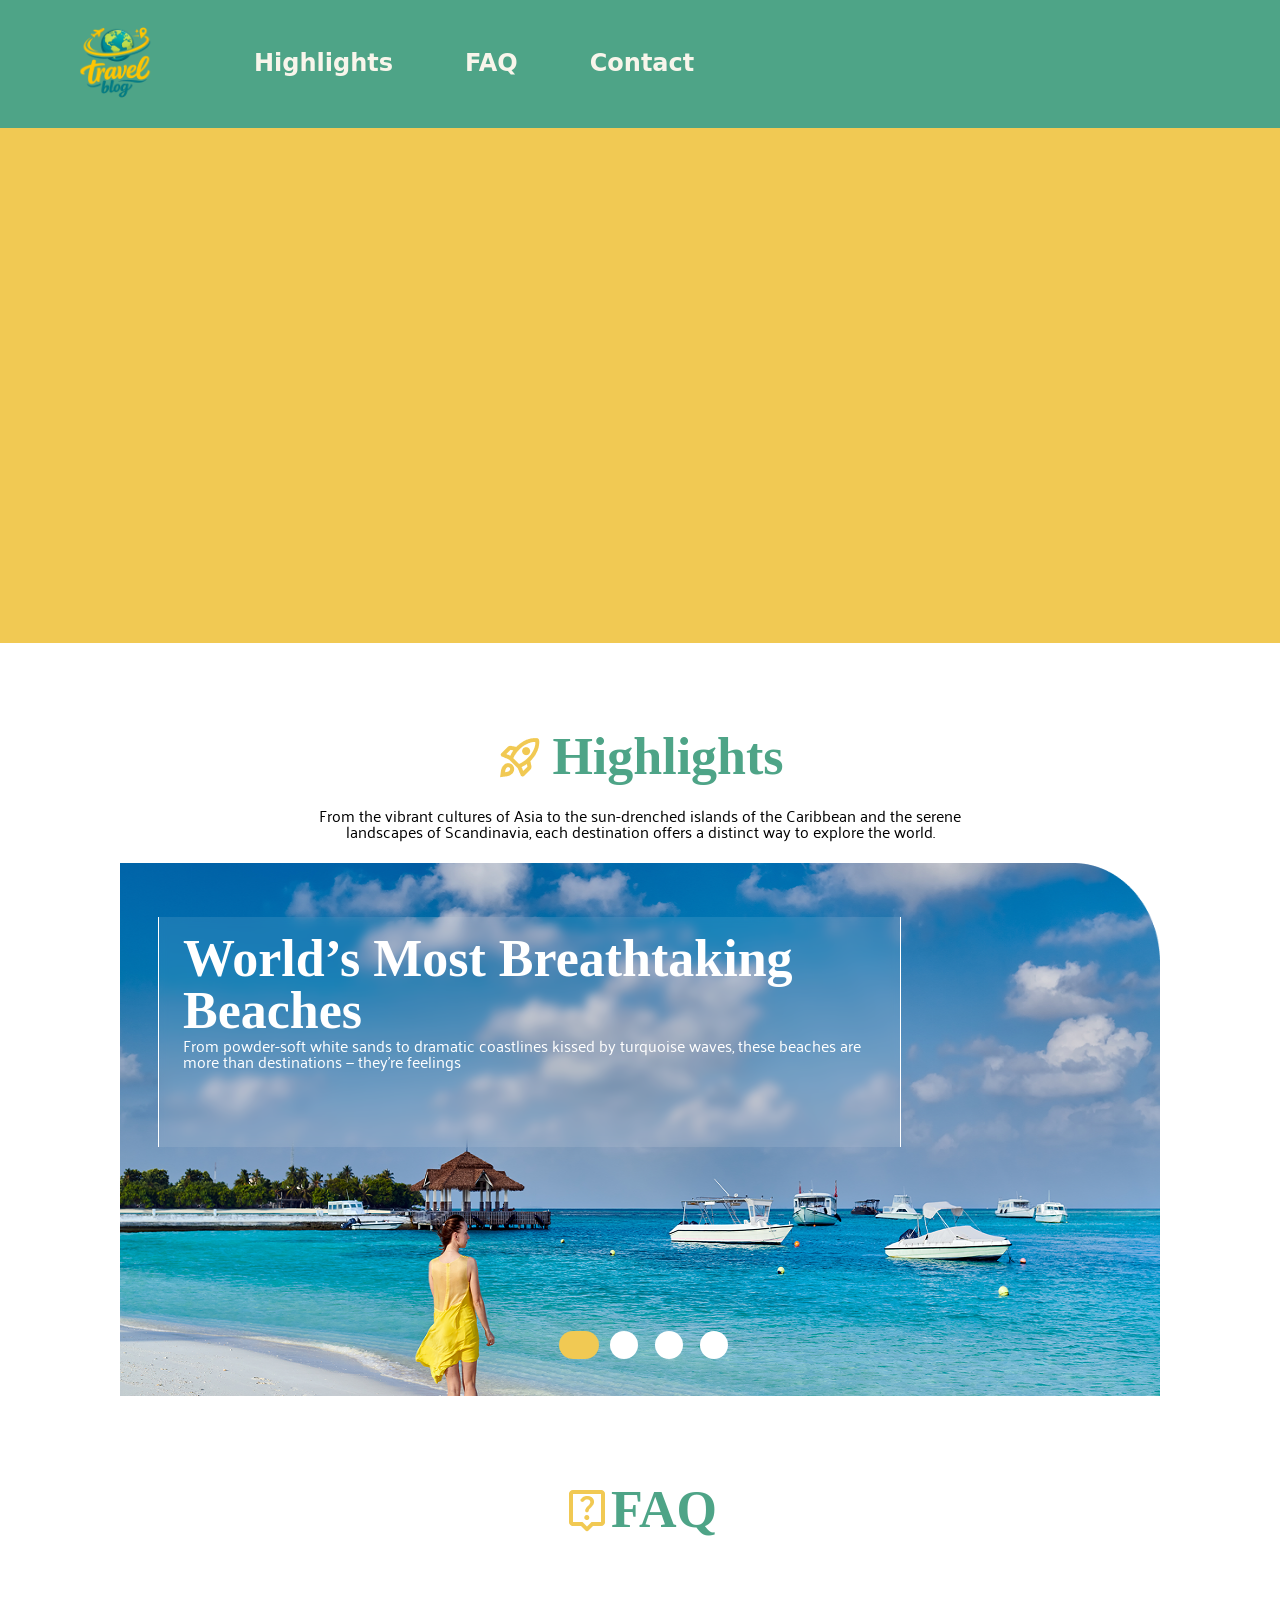
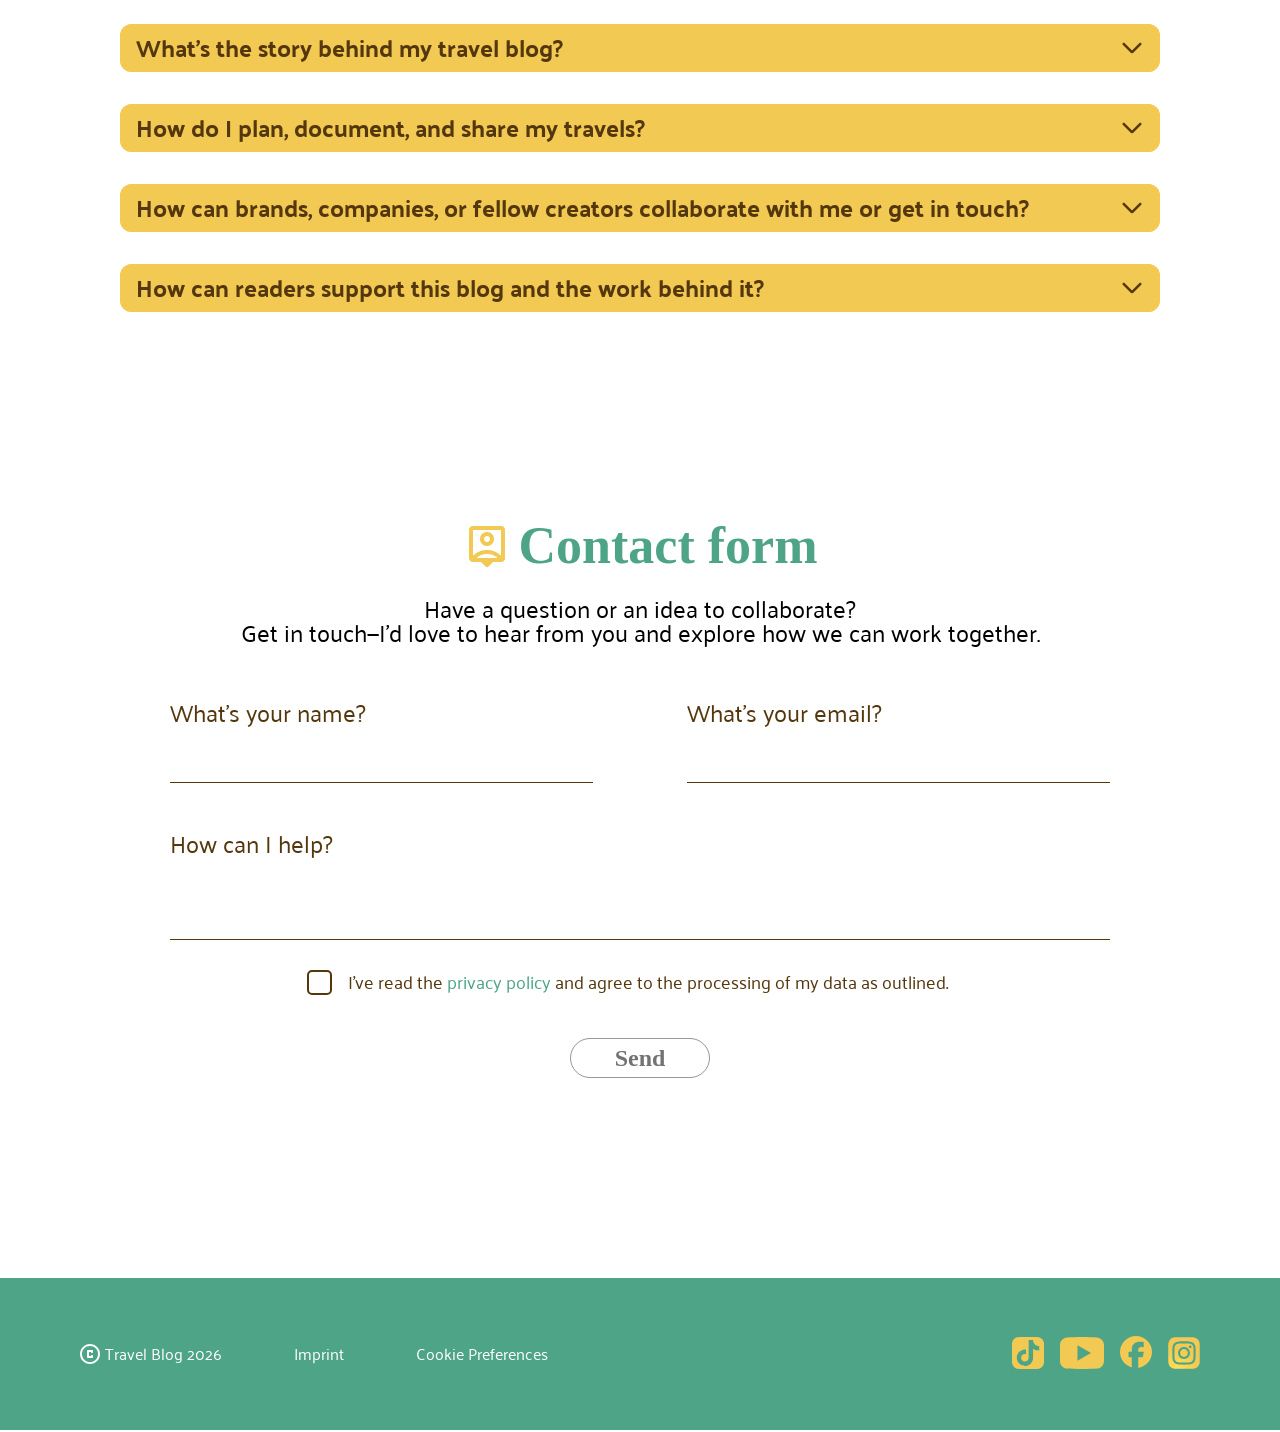
==== commit 50292264: "added hero to white screen view" ====
--- a/index.html
+++ b/index.html
@@ -105,7 +105,19 @@
     </header>
     <!--Header End-->
 
-    <div class="hero"></div>
+    <div class="hero">
+      <img src="./assets/img/hero-bg.png" alt="hero">
+      <div class="hero-text">
+        <div>
+      <h1>Cappadocia</h1>
+      </div>
+      <div>
+      <p>
+        From sunrise balloons to hidden cave dwellings, every moment feels unreal in the best way.
+      </p>
+      </div>
+      </div>
+    </div>
     <main>
       <div class="highlights-section" id="Highlights">
         <div class="highlights-title">
@@ -153,7 +165,7 @@
             <div class="slider_a_element element_three">
               <img src="./assets/img/pattaya.png" alt="Pattaya" />
               <div class="highlights_description_three">
-                <h2><a href="./articles/graph/index.html">Pattaya Pulse: Food, Sun and Neon Nights</a></h2>
+                <h2><a href="./articles/graph/">Pattaya Pulse: Food, Sun and Neon Nights</a></h2>
                 <p>
                   From bustling promenades to nearby islands, the city offers an
                   energetic and diverse escape. Discover Pattaya City, with
--- a/style.css
+++ b/style.css
@@ -15,6 +15,7 @@
 
 main {
   flex: 1;
+  padding: 0px 120px;
 }
 
 header {
@@ -97,6 +98,13 @@
   opacity: 1;
 }
 
+.hero {
+  height: 515px;
+  background-color: rgba(241, 201, 83, 1);
+
+  padding: 0px 0px 106px 0px;
+}
+
 h2 {
   font-family: "Arima";
   color: rgba(78, 164, 135, 1);
@@ -108,13 +116,6 @@
   font-family: "Palanquin";
 }
 
-.hero {
-  height: 515px;
-  background-color: rgba(241, 201, 83, 1);
-
-  padding: 0px 0px 106px 0px;
-}
-
 .highlights-section {
   display: flex;
   flex-direction: column;
@@ -122,7 +123,7 @@
   text-align: center;
   gap: 24px;
 
-  padding: 88px 120px 120px;
+  padding: 88px 0px;
 }
 
 .highlights-title {
@@ -143,7 +144,7 @@
   align-items: center;
   gap: 32px;
 
-  padding: 88px 120px 120px 120px;
+  padding: 88px 0px 120px;
 
   font-family: "palanquin";
   font-size: 1.5rem;
@@ -157,7 +158,7 @@
   align-items: center;
   text-align: center;
   font-size: 1.5rem;
-  padding: 88px 120px 120px 120px;
+  padding: 88px 0px 120px;
 }
 
 .contact-header {
@@ -276,7 +277,7 @@
   -ms-user-select: none;
   user-select: none;
 
-  top:-2px;
+  top: -2px;
   left: -25px;
 }
 
@@ -309,6 +310,11 @@
 /* When the checkbox is checked, add a background */
 .terms-checkbox input:checked ~ .checkmark {
   background-color: rgba(78, 164, 135, 1);
+}
+
+.checkmark:before ~ .send-button:disabled {
+  display: flex;
+  justify-content: center;
 }
 
 /* Create the checkmark/indicator (hidden when not checked) */
@@ -356,7 +362,7 @@
   font-weight: bold;
 }
 
-.send-button:enabled{
+.send-button:enabled {
   background-color: rgba(78, 164, 135, 1);
   color: rgba(241, 201, 83, 1);
   text-shadow: -2px 2px rgba(0, 0, 0, 0.25);
@@ -423,9 +429,45 @@
     padding-right: calc((100vw - 1440px) / 2 + 80px);
   }
 
+  .hero {
+    margin: 0px 120px;
+    background-image: url(./assets/img/hero.png);
+    background-color: unset;
+    position: relative;
+  }
+
+  .hero-text {
+    display: flex;
+    flex-direction: column;
+    gap: 32px;
+    width: 340px;
+    position: absolute;
+    top: 50%;
+    left: 25%;
+    transform: translate(-50%, -50%);
+  }
+
+  .hero h1{
+    font-family: 'arima';
+    font-size: 3.5rem;
+    font-weight: bold;
+
+  }
+
+  .hero p {
+    font-size: 1.75rem;
+    display: -webkit-box;
+    -webkit-line-clamp: 4;
+    -webkit-box-orient: vertical;
+  }
+
   main {
-    padding-left: calc(720px / 2);
-    padding-right: calc(720px / 2);
+    padding: 0px max(120px, calc(50% - 720px));
+  }
+
+  .highlights-section {
+    padding-left: unset;
+    padding-right: unset;
   }
 
   footer {
@@ -433,29 +475,43 @@
     padding-right: calc((100vw - 1440px) / 2 + 80px);
   }
 }
-@media screen and (min-width: 769px) and (max-width: 1279px){
-  main{
+
+@media screen and (max-width: 1440px) {
+  .hero {
+    height: 515px;
+    background-color: rgba(241, 201, 83, 1);
+
+    padding: 0px 0px 106px 0px;
+  }
+
+  .hero img{
+    display: none;
+  }
+
+  .hero h1 {
+    display: none;
+  }
+
+  .hero p {
+    display: none;
+  }
+}
+
+@media screen and (min-width: 769px) and (max-width: 1279px) {
+  main {
     padding: 0px 20px;
   }
 
-  .highlights-section{
-    padding-left: unset;
-    padding-right: unset;
-  }
-
-  .faq-section{
-    padding-left: unset;
-    padding-right: unset;
-  }
-
-  .faq-accordion{
-    padding-left: unset;
-    padding-right: unset;
-  }
-
-  .contact-section{
-    padding-left: unset;
-    padding-right: unset;
+  .hero img {
+    display: none;
+  }
+
+  .hero h1 {
+    display: none;
+  }
+
+  .hero p {
+    display: none;
   }
 }
 
@@ -483,16 +539,20 @@
     height: 56px;
   }
 
+  main {
+    padding: 0px 20px;
+  }
+
   h2 {
     font-size: 2.5rem;
-  } s
+  }
 
   .highlights-title img {
     width: 40px;
   }
 
   .highlights-section {
-    padding: 80px 20px 80px;
+    padding: 80px 0px;
   }
 
   .highlights-text {
@@ -505,7 +565,7 @@
     align-items: center;
     gap: 32px;
 
-    padding: 80px 20px;
+    padding: 80px 0px;
 
     font-family: "palanquin";
     font-size: 1rem;
@@ -599,7 +659,7 @@
     font-size: 1rem;
   }
 
-  .send{
+  .send {
     display: flex;
     justify-content: center;
   }
@@ -664,16 +724,19 @@
 }
 
 @media screen and (min-width: 361px) and (max-width: 480px) {
+  main {
+    padding: 0px 20px;
+  }
+
   h2 {
     font-size: 2.5rem;
-  } s
-
+  }
   .highlights-title img {
     width: 40px;
   }
 
   .highlights-section {
-    padding: 80px 20px 80px;
+    padding: 80px 0px;
   }
 
   .highlights-text {
@@ -686,7 +749,7 @@
     align-items: center;
     gap: 32px;
 
-    padding: 80px 20px;
+    padding: 80px 0px;
 
     font-family: "palanquin";
     font-size: 1rem;
@@ -699,7 +762,7 @@
   }
 
   .contact-section {
-    padding: 0px 20px;
+    padding: 0px;
   }
 
   .contact-header p {
@@ -780,13 +843,16 @@
     font-size: 1rem;
   }
 
-  .send{
+  .send {
     display: flex;
     justify-content: center;
   }
 }
 
 @media screen and (max-width: 360px) {
+  main {
+    padding: 0px 20px;
+  }
   h2 {
     font-size: 2.5rem;
   }
@@ -796,7 +862,7 @@
   }
 
   .highlights-section {
-    padding: 80px 20px 80px;
+    padding: 80px 0px;
   }
 
   .highlights-text {
@@ -809,7 +875,7 @@
     align-items: center;
     gap: 32px;
 
-    padding: 80px 20px;
+    padding: 80px 0px;
 
     font-family: "palanquin";
     font-size: 1rem;
@@ -822,7 +888,7 @@
   }
 
   .contact-section {
-    padding: 0px 20px;
+    padding: 0px;
   }
 
   .contact-header p {
@@ -896,8 +962,10 @@
     margin-top: 32px;
   }
 
-  .terms{
-    align-items: start;
+  .terms {
+    width: 80%;
+    left: -20px;
+    align-items: center;
     gap: 8px;
   }
 
@@ -909,7 +977,7 @@
     font-size: 1rem;
   }
 
-  .send{
+  .send {
     display: flex;
     justify-content: center;
   }
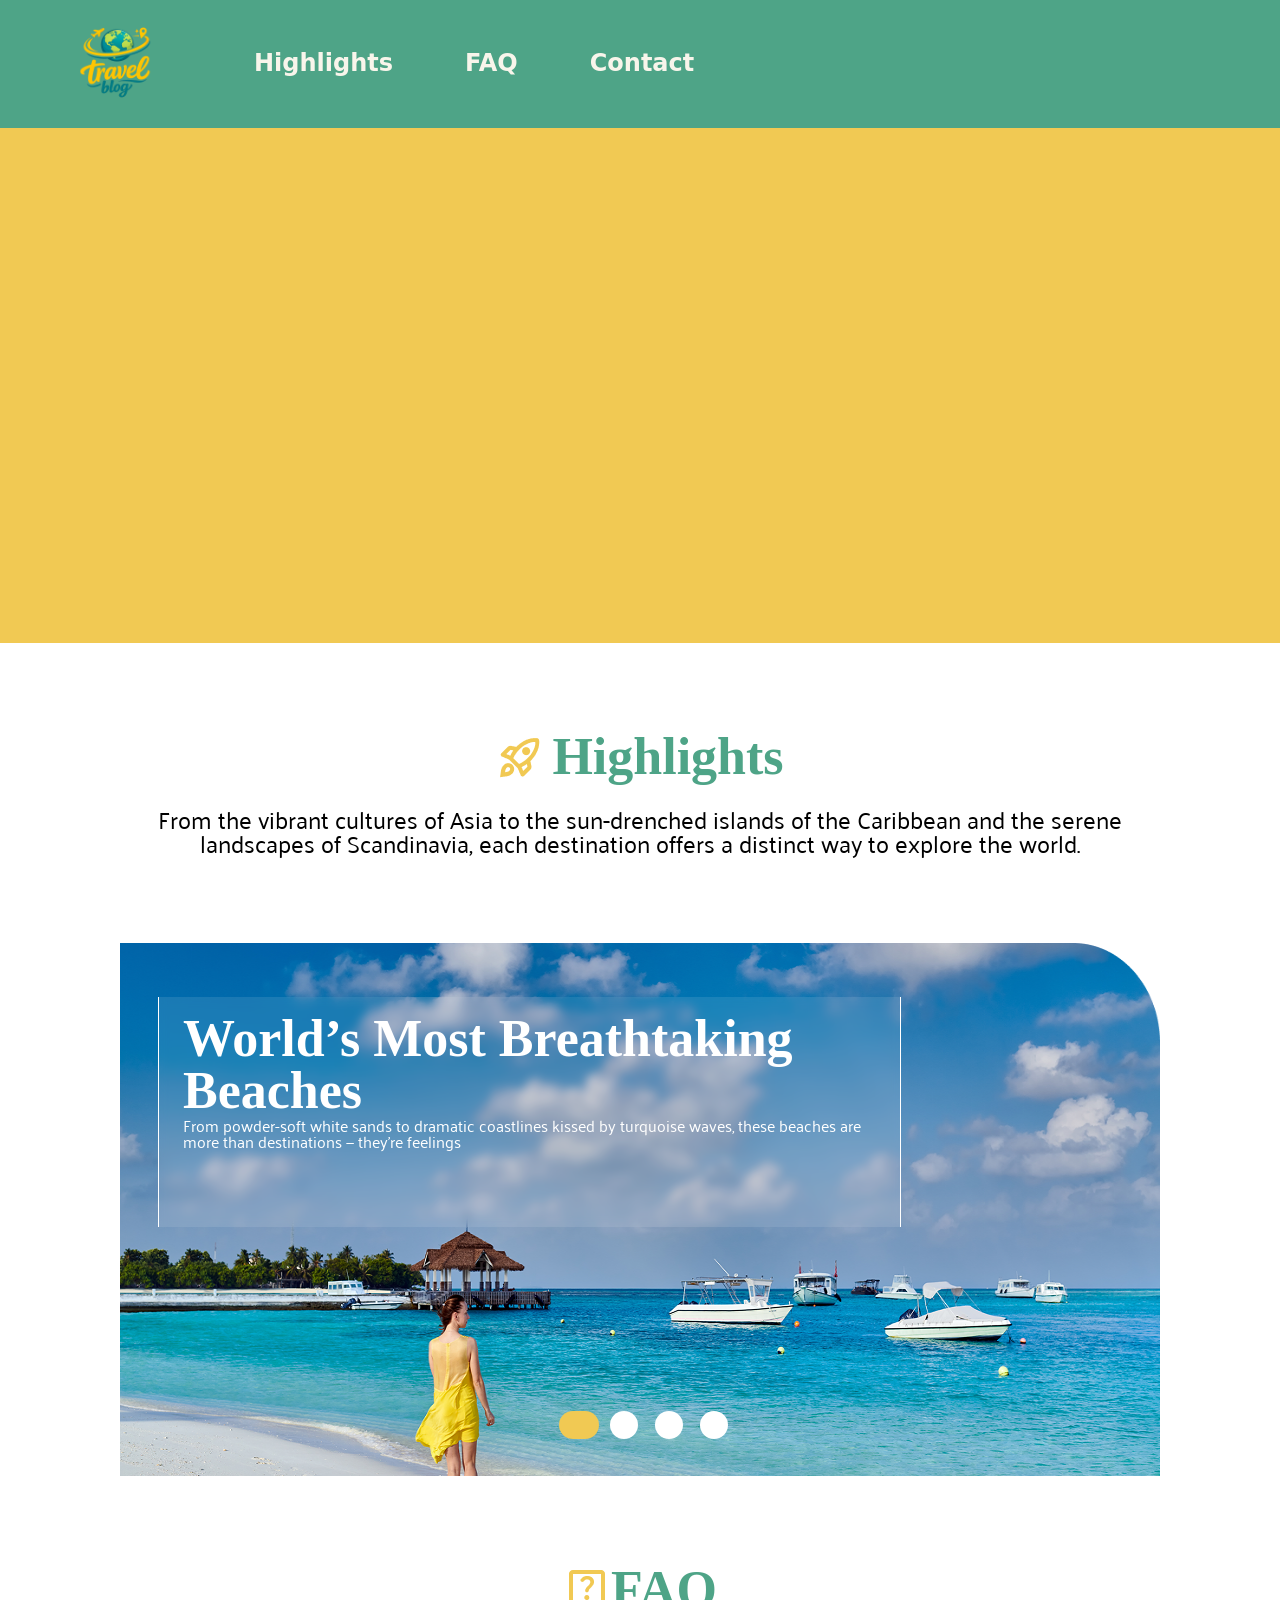
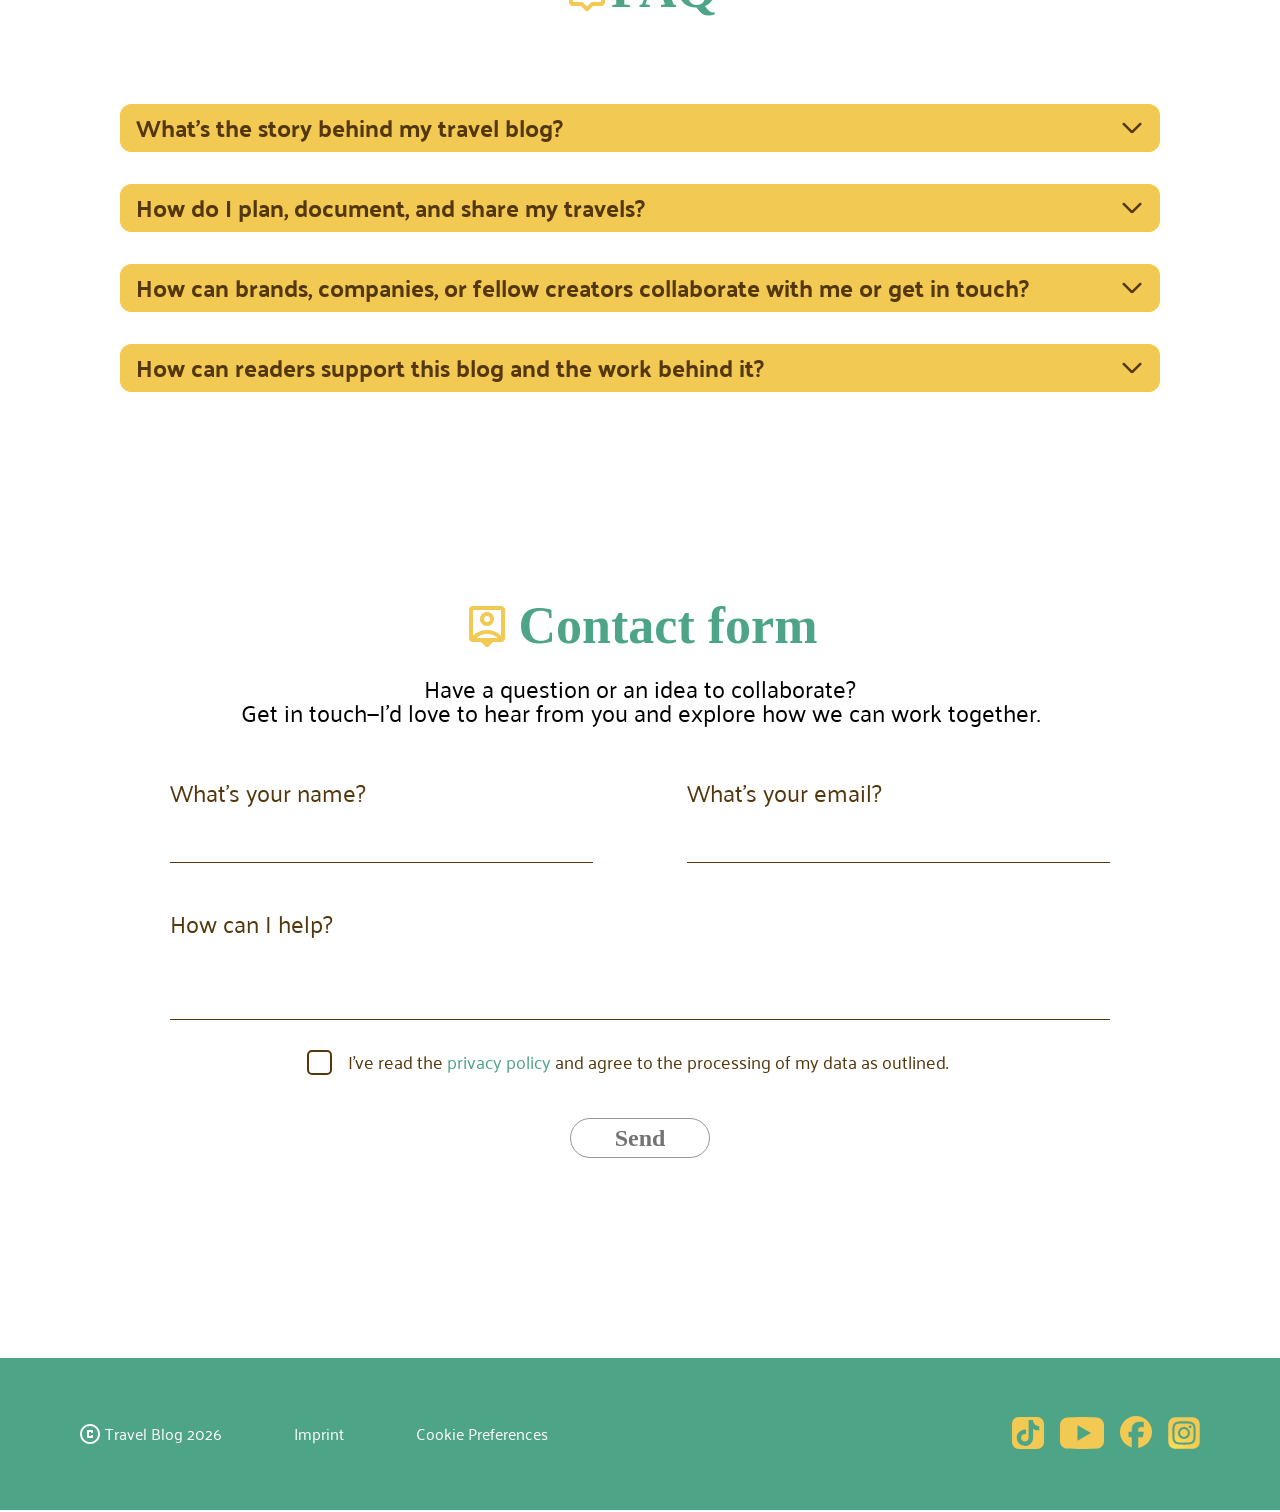
==== commit 169f2c06: "finished wide-screen hero" ====
--- a/index.html
+++ b/index.html
@@ -105,19 +105,22 @@
     </header>
     <!--Header End-->
 
-    <div class="hero">
+    <div class="hero-section">
+      <div class="hero">
       <img src="./assets/img/hero-bg.png" alt="hero">
+      <img class="hero-circle" src="./assets/img/hero-circle.png" alt="hero-circle">
       <div class="hero-text">
         <div>
       <h1>Cappadocia</h1>
       </div>
       <div>
-      <p>
+        <p>
         From sunrise balloons to hidden cave dwellings, every moment feels unreal in the best way.
       </p>
       </div>
       </div>
-    </div>
+      </div>
+      </div>
     <main>
       <div class="highlights-section" id="Highlights">
         <div class="highlights-title">
@@ -295,7 +298,6 @@
           Get in touch—I’d love to hear from you and explore how we can work
           together.
         </p>
-
         <div class="contact-form">
           <form action="action_page.php">
             <div class="contact-details">
@@ -317,7 +319,7 @@
               </div>
               <div class="terms">
                 <label class="terms-checkbox">
-                  <input type="checkbox" />
+                  <input type="checkbox" id="checked" value="checked">
                   <span class="checkmark"></span>
                 </label>
                   <p>
@@ -328,11 +330,12 @@
               </div>
               <div class="send">
                 <input type="submit" class="send-button" disabled="disabled" value="Send" />
+                <input type="submit" class="send-button" id="checked" value="Send" />
               </div>
             </div>
           </form>
         </div>
-      </div>
+      
     </main>
     <!--Footer Section Start-->
     <footer>
--- a/style.css
+++ b/style.css
@@ -15,6 +15,7 @@
 
 main {
   flex: 1;
+  width: 100%;
   padding: 0px 120px;
 }
 
@@ -98,11 +99,11 @@
   opacity: 1;
 }
 
-.hero {
+.hero-section {
   height: 515px;
   background-color: rgba(241, 201, 83, 1);
-
-  padding: 0px 0px 106px 0px;
+  display: flex;
+  justify-content: center;
 }
 
 h2 {
@@ -121,7 +122,7 @@
   flex-direction: column;
   align-items: center;
   text-align: center;
-  gap: 24px;
+  gap: 106px 24px 0px;
 
   padding: 88px 0px;
 }
@@ -131,6 +132,12 @@
   align-items: center;
   gap: 8px;
 }
+
+.highlights-text{
+  padding: 24px 0px 88px;
+  font-size: 1.5rem;
+}
+
 
 .faq-section {
   display: flex;
@@ -312,14 +319,10 @@
   background-color: rgba(78, 164, 135, 1);
 }
 
-.checkmark:before ~ .send-button:disabled {
-  display: flex;
-  justify-content: center;
-}
-
 /* Create the checkmark/indicator (hidden when not checked) */
+
 .checkmark:after {
-  content: "";
+  content: "ppp";
   color: rgba(185, 16, 47, 1);
   position: absolute;
   display: none;
@@ -329,6 +332,20 @@
 .terms-checkbox input:checked ~ .checkmark:after {
   display: block;
   background-color: rgba(78, 164, 135, 1);
+}
+
+.send-button:checked {
+  height: 40px;
+  width: 140px;
+  background-color: rgba(78, 164, 135, 1);
+  border: unset;
+  border-radius: 40px;
+
+  font-family: "Arima";
+  font-size: 1.5rem;
+  font-weight: bold;
+  color: rgba(241, 201, 83, 1);
+  text-shadow: -2px 2px rgba(0, 0, 0, 0.25);
 }
 
 /* Style the checkmark/indicator */
@@ -363,10 +380,7 @@
 }
 
 .send-button:enabled {
-  background-color: rgba(78, 164, 135, 1);
-  color: rgba(241, 201, 83, 1);
-  text-shadow: -2px 2px rgba(0, 0, 0, 0.25);
-  border: unset;
+  display: none;
 }
 
 .send-button:hover {
@@ -429,29 +443,39 @@
     padding-right: calc((100vw - 1440px) / 2 + 80px);
   }
 
+  .hero-section {
+    background-color: unset;
+  }
+
   .hero {
-    margin: 0px 120px;
+    width: 1440px;
     background-image: url(./assets/img/hero.png);
     background-color: unset;
     position: relative;
+    background-repeat: no-repeat;
+  }
+
+  .hero-circle {
+    position: absolute;
+    justify-self: end;
+    align-self: center;
   }
 
   .hero-text {
+    position: absolute;
     display: flex;
     flex-direction: column;
     gap: 32px;
     width: 340px;
-    position: absolute;
     top: 50%;
-    left: 25%;
+    left: 20%;
     transform: translate(-50%, -50%);
   }
 
-  .hero h1{
-    font-family: 'arima';
+  .hero h1 {
+    font-family: "arima";
     font-size: 3.5rem;
     font-weight: bold;
-
   }
 
   .hero p {
@@ -462,12 +486,7 @@
   }
 
   main {
-    padding: 0px max(120px, calc(50% - 720px));
-  }
-
-  .highlights-section {
-    padding-left: unset;
-    padding-right: unset;
+    padding: 0px calc((100vw - 1440px) / 2 + 0px);
   }
 
   footer {
@@ -484,7 +503,7 @@
     padding: 0px 0px 106px 0px;
   }
 
-  .hero img{
+  .hero img {
     display: none;
   }
 
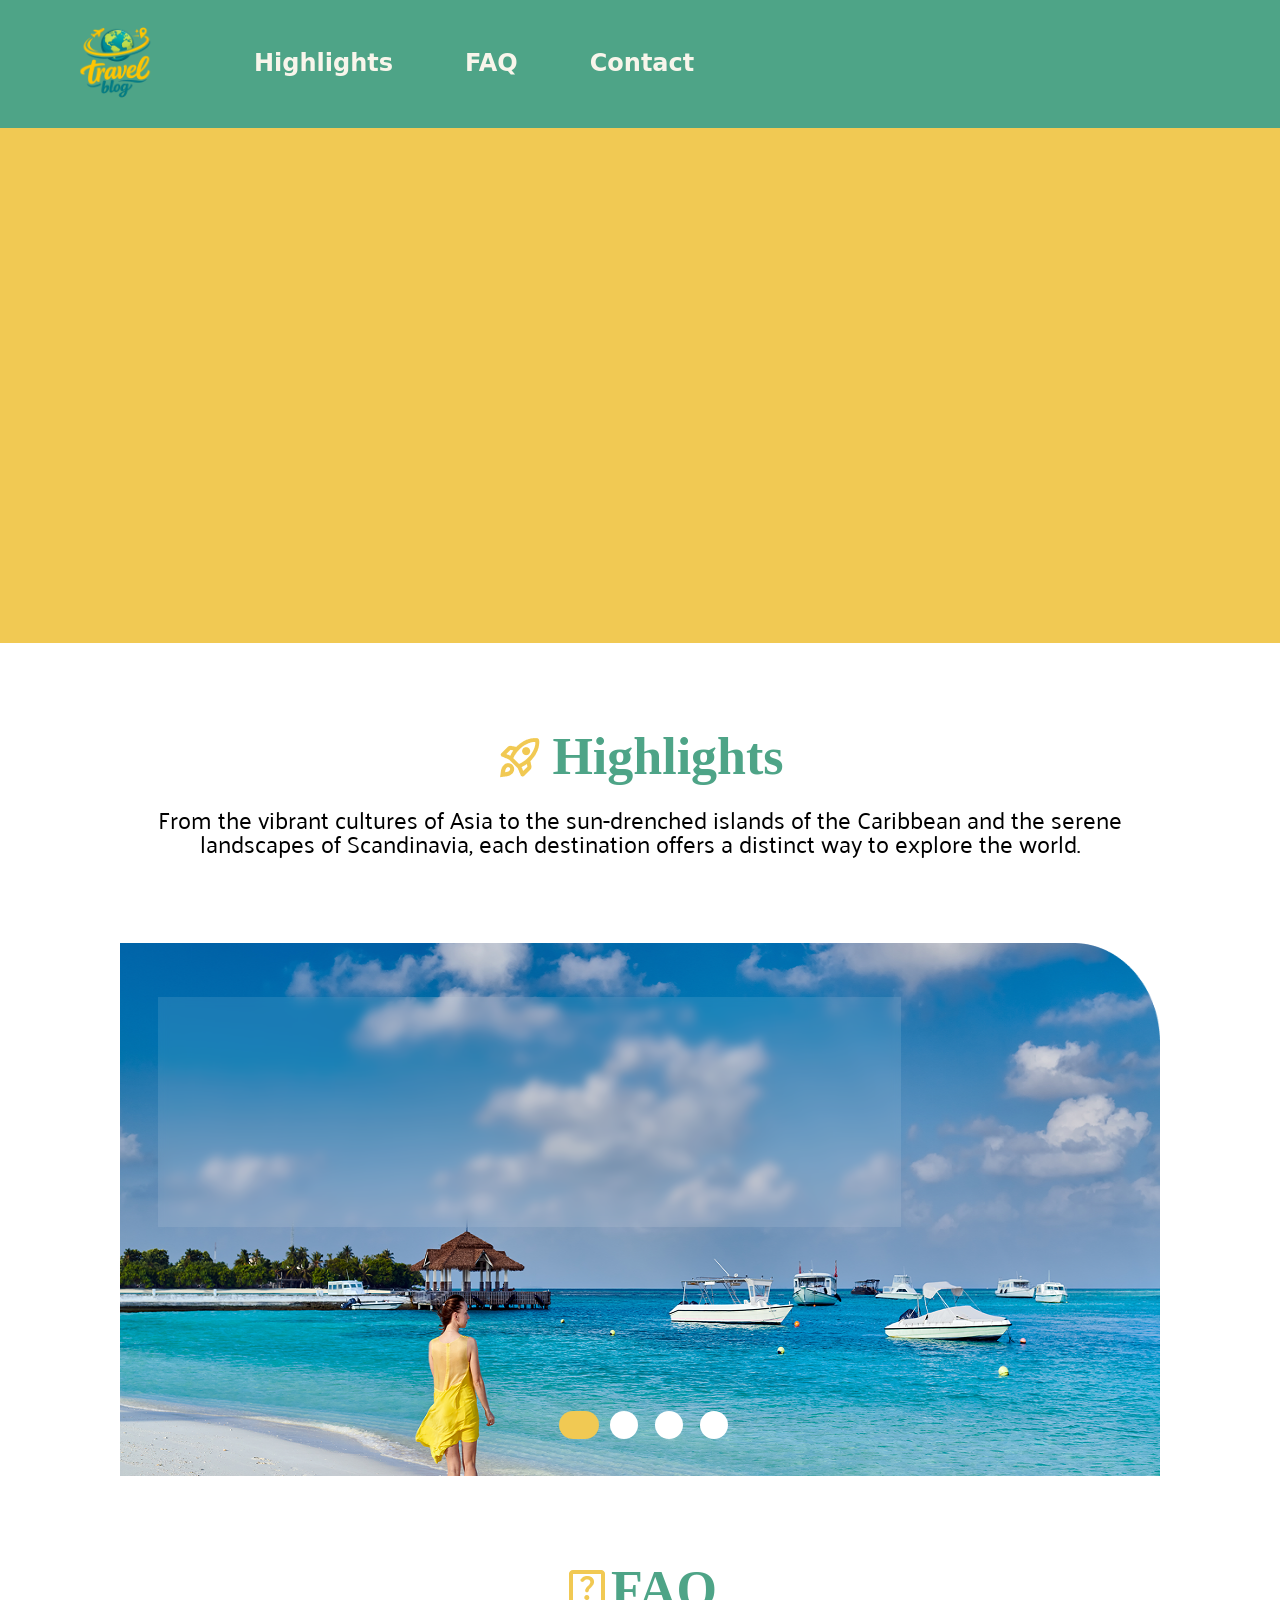
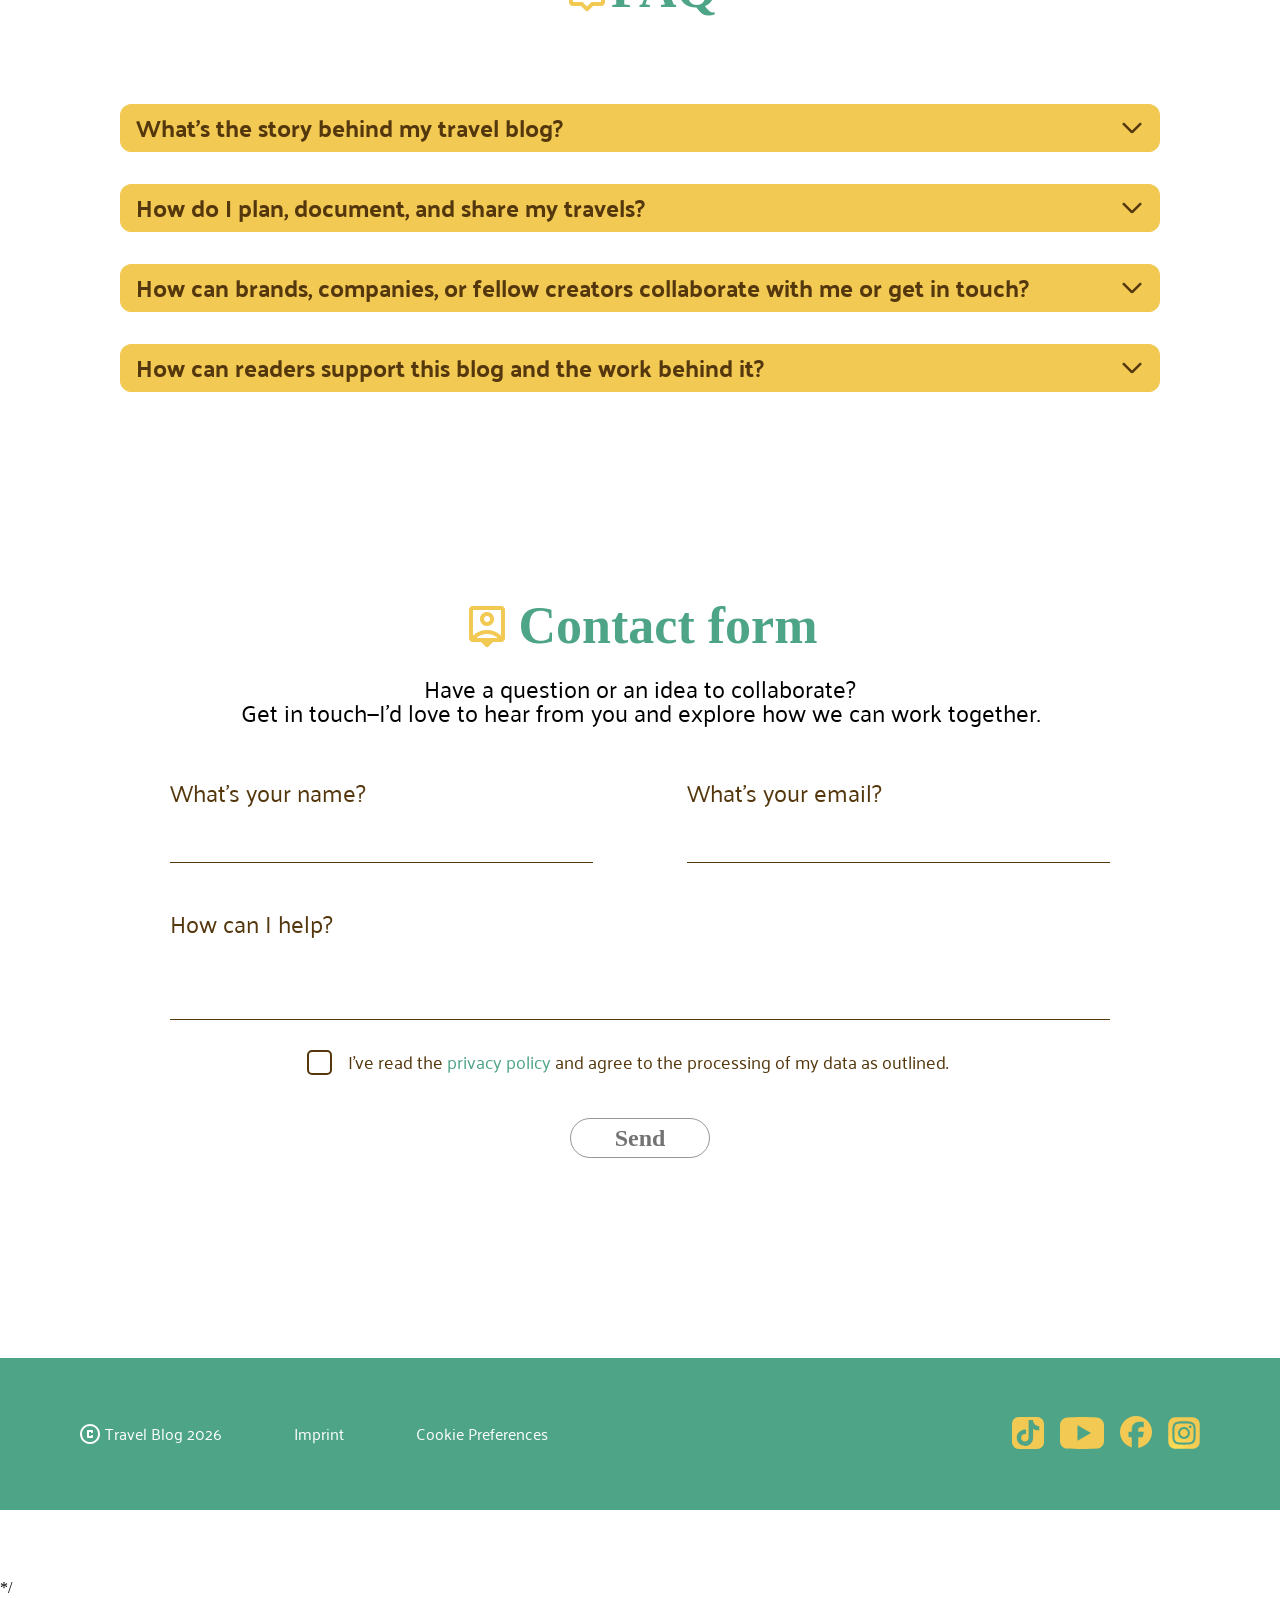
==== commit 6be576d4: "added and desgined mobile nav-bar" ====
--- a/index.html
+++ b/index.html
@@ -458,5 +458,13 @@
       </div>
     </footer>
     <!--Footer Section End-->
+     <!--navbar Mobile-->
+     <div class="nav-bar-mobile">
+      <a href="./index.html"><img src="./assets/icons/home_green.png" alt="Home Icon Green"></a>
+      <a href="#"><img src="./assets/icons/rocket_launch_green.png" alt="Rocket Launch Icon Green"></a>
+      <a href="#"><img src="./assets/icons/live_help_green.png" alt="Live Help Icon Green"></a>
+      <a href="#"><img src="./assets/icons/person_pin_green.png" alt="Person Pin Icon Green"></a>
+     </div>*/
+
   </body>
 </html>
--- a/style.css
+++ b/style.css
@@ -398,6 +398,7 @@
 
 footer {
   margin-top: 80px;
+  margin-bottom: 70px;
   padding: 0 80px;
   display: flex;
   flex-direction: row;
@@ -435,6 +436,25 @@
   align-items: center;
   justify-content: space-around;
   gap: 16px;
+}
+
+.nav-bar-mobile{
+  width: 100%;
+  height: 88px;
+  background-color: rgba(241, 201, 83, 1);
+
+  display: flex;
+  justify-content: space-around;
+  align-items: center;
+
+  position: fixed;
+  bottom: 0;
+  padding: 10px 0px;
+}
+
+.nav-bar-mobile img{
+  height: 40px;
+  width: 40px;
 }
 
 @media (min-width: 1441px) {
@@ -486,16 +506,20 @@
   }
 
   main {
-    padding: 0px calc((100vw - 1440px) / 2 + 0px);
+    padding: 0px calc((100vw - 1200px) / 2 + 0px);
   }
 
   footer {
     padding-left: calc((100vw - 1440px) / 2 + 80px);
     padding-right: calc((100vw - 1440px) / 2 + 80px);
   }
-}
-
-@media screen and (max-width: 1440px) {
+
+  .nav-bar-mobile{
+    display: none;
+  }
+}
+
+@media screen and (min-width: 1279px) and (max-width: 1440px) {
   .hero {
     height: 515px;
     background-color: rgba(241, 201, 83, 1);
@@ -514,6 +538,10 @@
   .hero p {
     display: none;
   }
+
+  .nav-bar-mobile{
+    display: none;
+  }
 }
 
 @media screen and (min-width: 769px) and (max-width: 1279px) {
@@ -530,6 +558,10 @@
   }
 
   .hero p {
+    display: none;
+  }
+
+  .nav-bar-mobile{
     display: none;
   }
 }
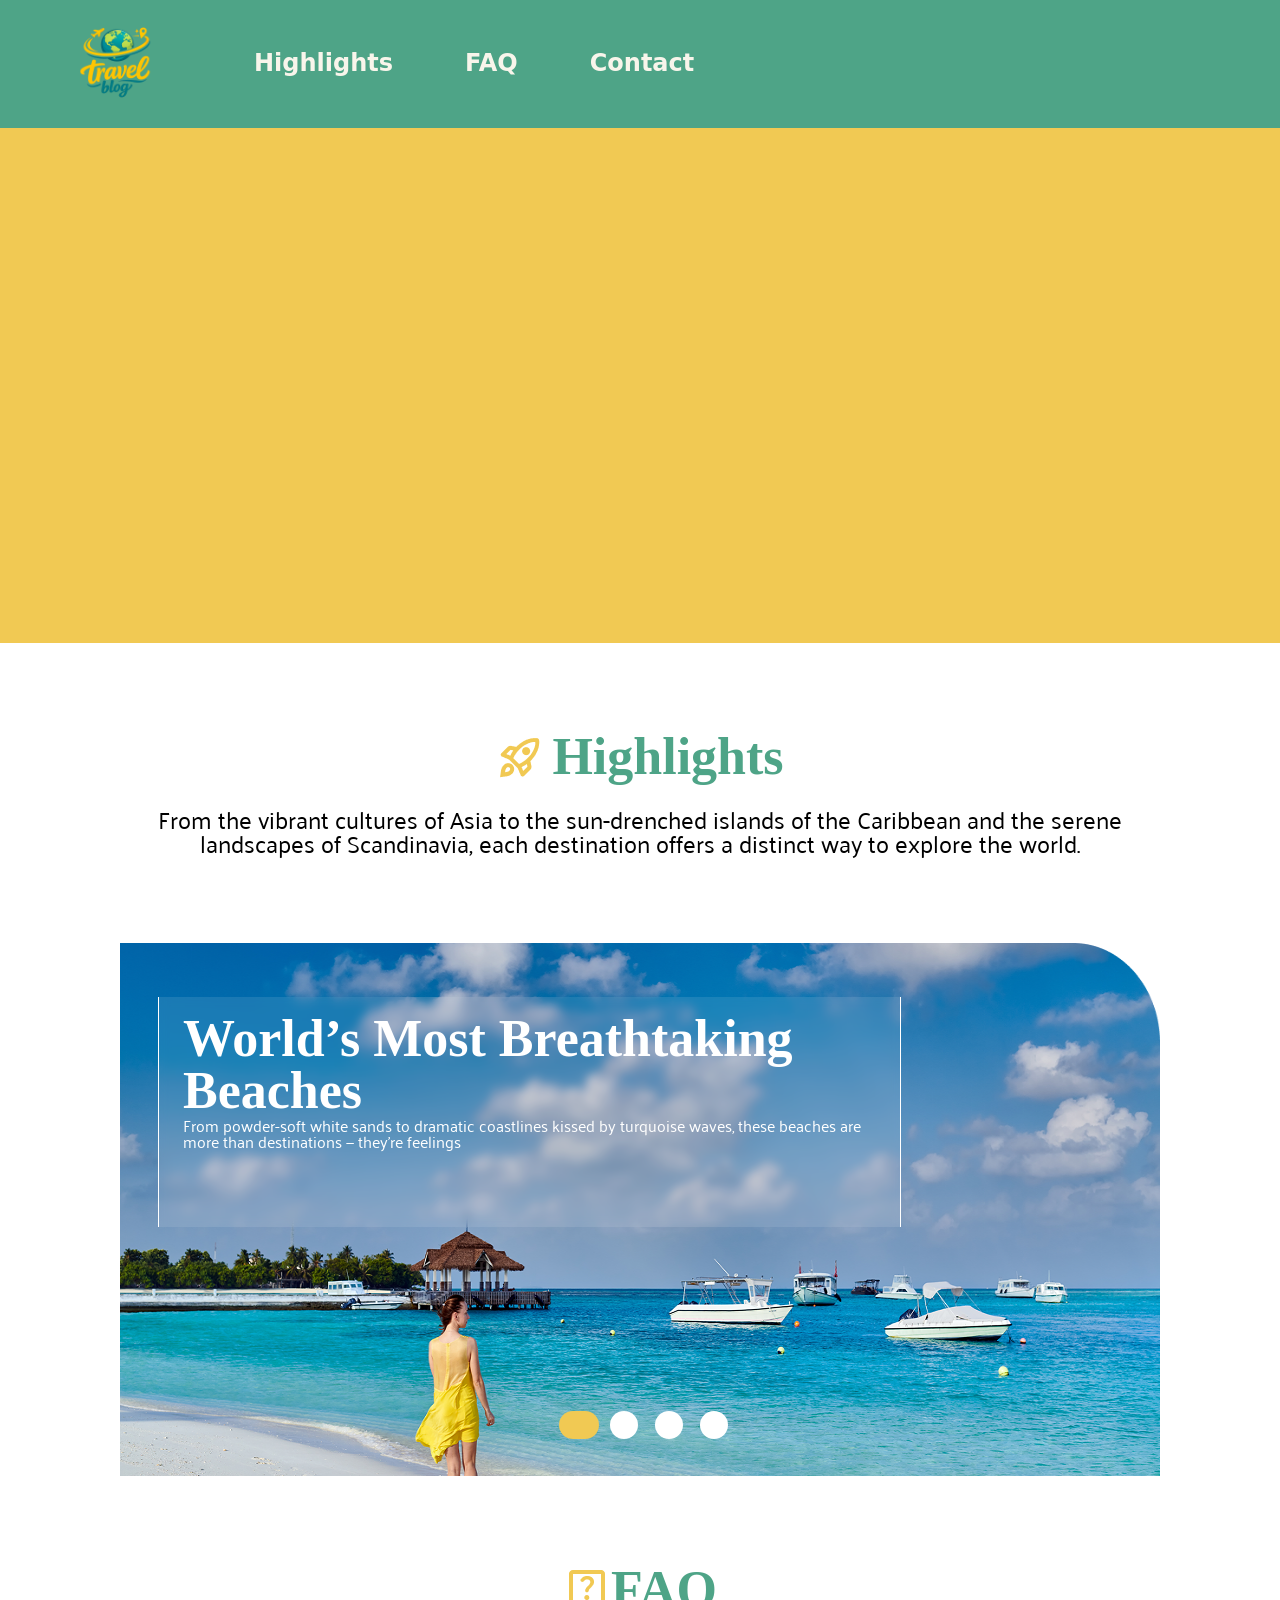
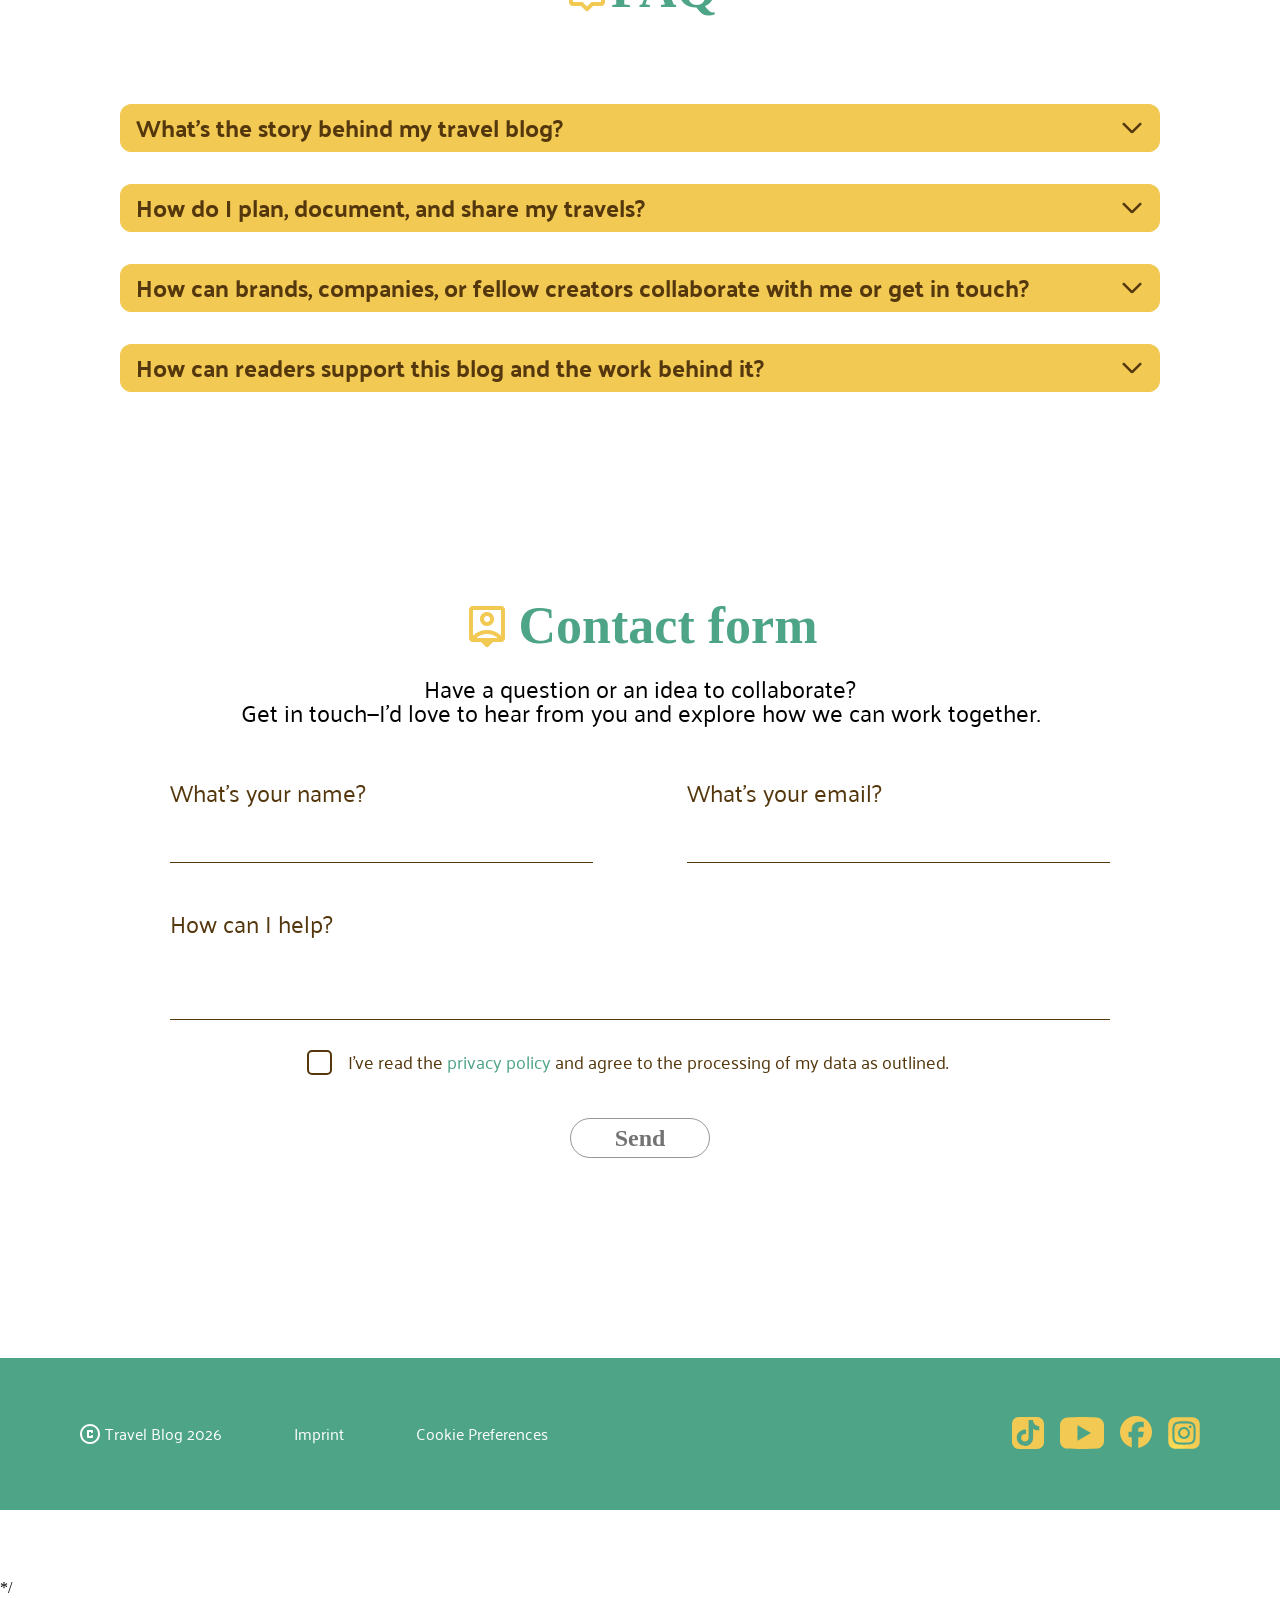
==== commit 1e5fd7ec: "header mobile section added and styled" ====
--- a/index.html
+++ b/index.html
@@ -107,7 +107,7 @@
 
     <div class="hero-section">
       <div class="hero">
-      <img src="./assets/img/hero-bg.png" alt="hero">
+      <img class="hero-img" src="./assets/img/hero-bg.png" alt="hero">
       <img class="hero-circle" src="./assets/img/hero-circle.png" alt="hero-circle">
       <div class="hero-text">
         <div>
--- a/style.css
+++ b/style.css
@@ -133,11 +133,10 @@
   gap: 8px;
 }
 
-.highlights-text{
+.highlights-text {
   padding: 24px 0px 88px;
   font-size: 1.5rem;
 }
-
 
 .faq-section {
   display: flex;
@@ -438,7 +437,7 @@
   gap: 16px;
 }
 
-.nav-bar-mobile{
+.nav-bar-mobile {
   width: 100%;
   height: 88px;
   background-color: rgba(241, 201, 83, 1);
@@ -452,7 +451,7 @@
   padding: 10px 0px;
 }
 
-.nav-bar-mobile img{
+.nav-bar-mobile img {
   height: 40px;
   width: 40px;
 }
@@ -514,7 +513,7 @@
     padding-right: calc((100vw - 1440px) / 2 + 80px);
   }
 
-  .nav-bar-mobile{
+  .nav-bar-mobile {
     display: none;
   }
 }
@@ -539,7 +538,7 @@
     display: none;
   }
 
-  .nav-bar-mobile{
+  .nav-bar-mobile {
     display: none;
   }
 }
@@ -561,7 +560,7 @@
     display: none;
   }
 
-  .nav-bar-mobile{
+  .nav-bar-mobile {
     display: none;
   }
 }
@@ -596,6 +595,34 @@
 
   h2 {
     font-size: 2.5rem;
+  }
+
+  .hero-section {
+    width: 100%;
+    background-color: unset;
+    background-image: url(./assets/img/hero.png);
+    background-repeat: no-repeat;
+    background-position: center;
+    justify-content: flex-start;
+  }
+
+  .hero-img{
+    width: 60%;
+    height: 55%;
+    position: relative;
+    overflow: hidden;
+  }
+
+  .hero-circle {
+    position: absolute;
+    width: 160px;
+    height: 160px;
+    align-self: flex-end;
+    justify-self: anchor-center;
+  }
+
+  .hero-text{
+    display: none;
   }
 
   .highlights-title img {
@@ -782,6 +809,35 @@
   h2 {
     font-size: 2.5rem;
   }
+
+  .hero-section {
+    width: 100%;
+    background-color: unset;
+    background-image: url(./assets/img/hero.png);
+    background-repeat: no-repeat;
+    background-position: center;
+    justify-content: flex-start;
+  }
+
+  .hero-img {
+    width: 60%;
+    height: 55%;
+    position: relative;
+    overflow: hidden;
+  }
+
+  .hero-circle {
+    position: absolute;
+    width: 160px;
+    height: 160px;
+    align-self: flex-end;
+    justify-self: anchor-center;
+  }
+
+  .hero-text {
+    display: none;
+  }
+
   .highlights-title img {
     width: 40px;
   }
@@ -906,6 +962,34 @@
   }
   h2 {
     font-size: 2.5rem;
+  }
+
+  .hero-section {
+    width: 100%;
+    background-color: unset;
+    background-image: url(./assets/img/hero.png);
+    background-repeat: no-repeat;
+    background-position: center;
+    justify-content: flex-start;
+  }
+
+  .hero-img {
+    width: 60%;
+    height: 55%;
+    position: relative;
+    overflow: hidden;
+  }
+
+  .hero-circle {
+    position: absolute;
+    width: 160px;
+    height: 160px;
+    align-self: flex-end;
+    justify-self: anchor-center;
+  }
+
+  .hero-text {
+    display: none;
   }
 
   .highlights-title img {
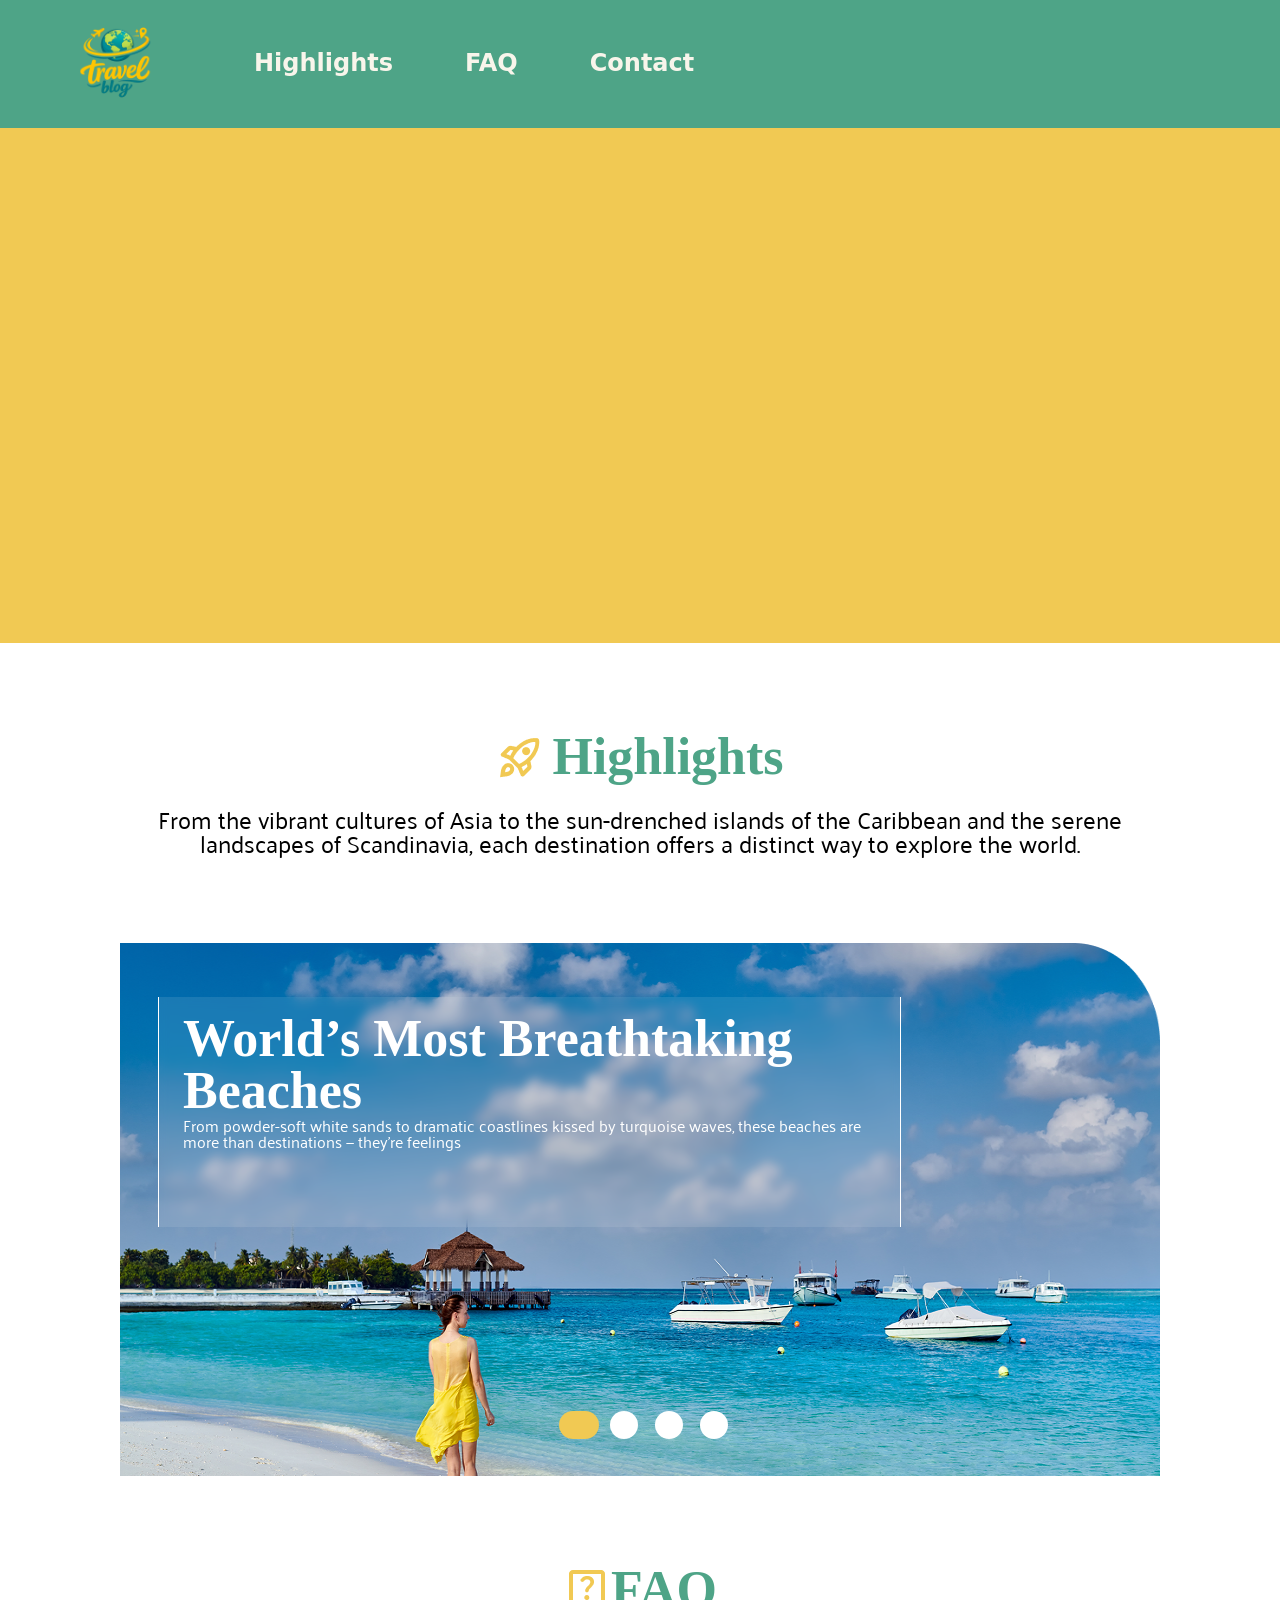
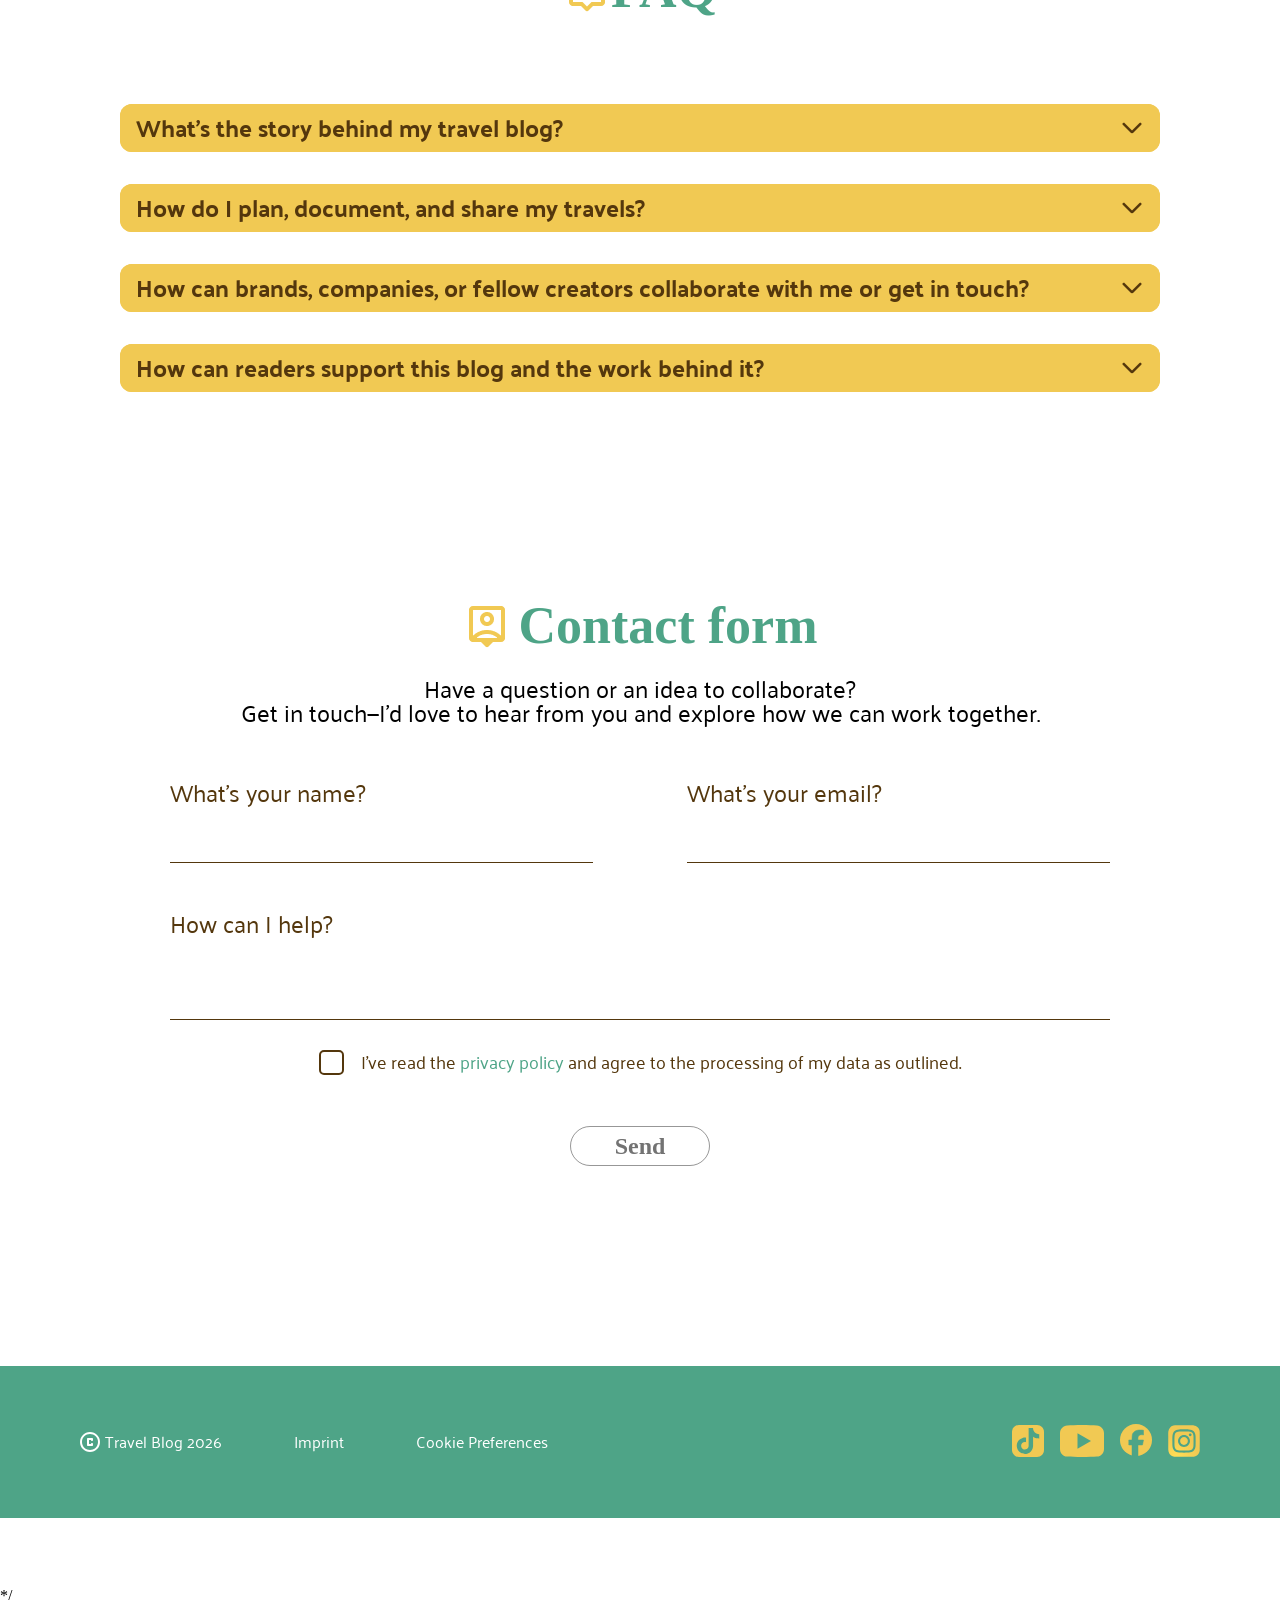
==== commit 11bda455: "terms corrected" ====
--- a/index.html
+++ b/index.html
@@ -318,19 +318,16 @@
                 </div>
               </div>
               <div class="terms">
-                <label class="terms-checkbox">
-                  <input type="checkbox" id="checked" value="checked">
-                  <span class="checkmark"></span>
-                </label>
-                  <p>
-                    I've read the <a href="#">privacy policy</a> and agree to
-                    the processing of my data as outlined.
-                  </p>
-                </div>
-              </div>
-              <div class="send">
-                <input type="submit" class="send-button" disabled="disabled" value="Send" />
-                <input type="submit" class="send-button" id="checked" value="Send" />
+              <label class="terms-checkbox">
+              <input type="checkbox">
+             <span class="checkmark"></span>
+            </label>
+            <p>I've read the <a href="#">privacy policy</a> and agree to
+                    the processing of my data as outlined.</p>
+                    </div>
+               <div class="send">
+              <button class="action-btn">Send
+              </button>
               </div>
             </div>
           </form>
@@ -461,9 +458,9 @@
      <!--navbar Mobile-->
      <div class="nav-bar-mobile">
       <a href="./index.html"><img src="./assets/icons/home_green.png" alt="Home Icon Green"></a>
-      <a href="#"><img src="./assets/icons/rocket_launch_green.png" alt="Rocket Launch Icon Green"></a>
-      <a href="#"><img src="./assets/icons/live_help_green.png" alt="Live Help Icon Green"></a>
-      <a href="#"><img src="./assets/icons/person_pin_green.png" alt="Person Pin Icon Green"></a>
+      <a href="./index.html#Highlights"><img src="./assets/icons/rocket_launch_green.png" alt="Rocket Launch Icon Green"></a>
+      <a href="./index.html#FAQ"><img src="./assets/icons/live_help_green.png" alt="Live Help Icon Green"></a>
+      <a href="./index.html#Contact"><img src="./assets/icons/person_pin_green.png" alt="Person Pin Icon Green"></a>
      </div>*/
 
   </body>
--- a/style.css
+++ b/style.css
@@ -4,6 +4,7 @@
 * {
   margin: 0;
   box-sizing: border-box;
+  scroll-behavior: smooth;
 }
 
 body {
@@ -251,6 +252,7 @@
 }
 
 .terms {
+  width: 100%;
   display: flex;
   justify-content: center;
   align-items: center;
@@ -277,19 +279,18 @@
 .terms-checkbox {
   display: block;
   position: relative;
+  padding: 0px 0px 11px 26px;
+  margin-bottom: 12px;
   cursor: pointer;
   -webkit-user-select: none;
   -moz-user-select: none;
   -ms-user-select: none;
   user-select: none;
-
-  top: -2px;
-  left: -25px;
 }
 
 /* Hide the browser's default checkbox */
 .terms-checkbox input {
-  position: relative;
+  position: absolute;
   opacity: 0;
   cursor: pointer;
   height: 0;
@@ -319,11 +320,10 @@
 }
 
 /* Create the checkmark/indicator (hidden when not checked) */
-
 .checkmark:after {
-  content: "ppp";
+  content: "";
   color: rgba(185, 16, 47, 1);
-  position: absolute;
+  position: relative;
   display: none;
 }
 
@@ -331,20 +331,6 @@
 .terms-checkbox input:checked ~ .checkmark:after {
   display: block;
   background-color: rgba(78, 164, 135, 1);
-}
-
-.send-button:checked {
-  height: 40px;
-  width: 140px;
-  background-color: rgba(78, 164, 135, 1);
-  border: unset;
-  border-radius: 40px;
-
-  font-family: "Arima";
-  font-size: 1.5rem;
-  font-weight: bold;
-  color: rgba(241, 201, 83, 1);
-  text-shadow: -2px 2px rgba(0, 0, 0, 0.25);
 }
 
 /* Style the checkmark/indicator */
@@ -360,12 +346,31 @@
   transform: rotate(45deg);
 }
 
+.terms-checkbox input:checked ~ .action-btn:after{
+  height: 40px;
+  width: 140px;
+  background-color: rgba(78, 164, 135, 1);
+  border: unset;
+  border-radius: 40px;
+
+  font-family: "Arima";
+  font-size: 1.5rem;
+  font-weight: bold;
+  color: rgba(241, 201, 83, 1);
+  text-shadow: -2px 2px rgba(0, 0, 0, 0.25);
+
+  pointer-events: all;
+  cursor: pointer;
+}
+
 .send {
+  width: 100%;
   display: flex;
   justify-content: center;
-  padding-top: 32px;
-}
-.send-button:disabled {
+  padding-top: 40px;
+}
+
+.action-btn {
   height: 40px;
   width: 140px;
   border: solid 1px rgba(48, 48, 48, 0.5);
@@ -376,10 +381,23 @@
   font-family: "Arima";
   font-size: 1.5rem;
   font-weight: bold;
-}
-
-.send-button:enabled {
-  display: none;
+
+  pointer-events: none;
+  cursor: default;
+}
+
+.send-button-enabled {
+  height: 40px;
+  width: 140px;
+  background-color: rgba(78, 164, 135, 1);
+  border: unset;
+  border-radius: 40px;
+
+  font-family: "Arima";
+  font-size: 1.5rem;
+  font-weight: bold;
+  color: rgba(241, 201, 83, 1);
+  text-shadow: -2px 2px rgba(0, 0, 0, 0.25);
 }
 
 .send-button:hover {
@@ -501,6 +519,7 @@
     font-size: 1.75rem;
     display: -webkit-box;
     -webkit-line-clamp: 4;
+    line-clamp: 4;
     -webkit-box-orient: vertical;
   }
 
@@ -606,7 +625,7 @@
     justify-content: flex-start;
   }
 
-  .hero-img{
+  .hero-img {
     width: 60%;
     height: 55%;
     position: relative;
@@ -621,16 +640,21 @@
     justify-self: anchor-center;
   }
 
-  .hero-text{
-    display: none;
+  .hero-text {
+    display: none;
+  }
+
+  .highlights-section {
+    padding: 80px 0px;
+    gap: 0px 8px;
+  }
+
+  .highlights-title {
+    padding-bottom: 32px;
   }
 
   .highlights-title img {
     width: 40px;
-  }
-
-  .highlights-section {
-    padding: 80px 0px;
   }
 
   .highlights-text {
@@ -843,7 +867,7 @@
   }
 
   .highlights-section {
-    padding: 80px 0px;
+    padding: 80px 20px;
   }
 
   .highlights-text {
@@ -864,12 +888,16 @@
     color: rgba(84, 55, 13, 1);
   }
 
+  .faq-section {
+    padding: 0px 20px;
+  }
+
   .faq-section img {
     width: 40px;
   }
 
   .contact-section {
-    padding: 0px;
+    padding: 0px 20px;
   }
 
   .contact-header p {
@@ -942,6 +970,14 @@
     margin-top: 32px;
   }
 
+  .terms {
+    padding: 0px 0px 0px 20px;
+  }
+
+  .terms-text {
+    justify-content: end;
+  }
+
   .terms p {
     font-size: 1rem;
   }
@@ -957,9 +993,10 @@
 }
 
 @media screen and (max-width: 360px) {
-  main {
+  /*main {
     padding: 0px 20px;
-  }
+  }*/
+
   h2 {
     font-size: 2.5rem;
   }
@@ -992,6 +1029,10 @@
     display: none;
   }
 
+  .highlights-section {
+    padding: 0px 20px;
+  }
+
   .highlights-title img {
     width: 40px;
   }
@@ -1002,6 +1043,10 @@
 
   .highlights-text {
     display: none;
+  }
+
+  .faq-section {
+    padding: 0px 20px;
   }
 
   .faq-accordion {
@@ -1023,7 +1068,7 @@
   }
 
   .contact-section {
-    padding: 0px;
+    padding: 0px 20px;
   }
 
   .contact-header p {
@@ -1098,17 +1143,8 @@
   }
 
   .terms {
-    width: 80%;
-    left: -20px;
-    align-items: center;
+    width: 100%;
     gap: 8px;
-  }
-
-  .terms p {
-    font-size: 1rem;
-  }
-
-  .terms a {
     font-size: 1rem;
   }
 
--- a/styles/highlights-slider.css
+++ b/styles/highlights-slider.css
@@ -232,6 +232,7 @@
     overflow: hidden;
     text-overflow: ellipsis;
     display: -webkit-box;
+    line-clamp: 3;
     -webkit-line-clamp: 3;
     -webkit-box-orient: vertical;
   }
@@ -263,6 +264,7 @@
     overflow: hidden;
     text-overflow: ellipsis;
     display: -webkit-box;
+    line-clamp: 3;
     -webkit-line-clamp: 3;
     -webkit-box-orient: vertical;
   }
@@ -294,6 +296,7 @@
     overflow: hidden;
     text-overflow: ellipsis;
     display: -webkit-box;
+    line-clamp: 3;
     -webkit-line-clamp: 3;
     -webkit-box-orient: vertical;
   }
@@ -325,6 +328,7 @@
     overflow: hidden;
     text-overflow: ellipsis;
     display: -webkit-box;
+    line-clamp: 3;
     -webkit-line-clamp: 3;
     -webkit-box-orient: vertical;
   }
@@ -367,6 +371,7 @@
     overflow: hidden;
     text-overflow: ellipsis;
     display: -webkit-box;
+    line-clamp: 3;
     -webkit-line-clamp: 3;
     -webkit-box-orient: vertical;
   }
@@ -398,6 +403,7 @@
     overflow: hidden;
     text-overflow: ellipsis;
     display: -webkit-box;
+    line-clamp: 3;
     -webkit-line-clamp: 3;
     -webkit-box-orient: vertical;
   }
@@ -429,6 +435,7 @@
     overflow: hidden;
     text-overflow: ellipsis;
     display: -webkit-box;
+    line-clamp: 3;
     -webkit-line-clamp: 3;
     -webkit-box-orient: vertical;
   }
@@ -460,6 +467,7 @@
     overflow: hidden;
     text-overflow: ellipsis;
     display: -webkit-box;
+    line-clamp: 3;
     -webkit-line-clamp: 3;
     -webkit-box-orient: vertical;
   }
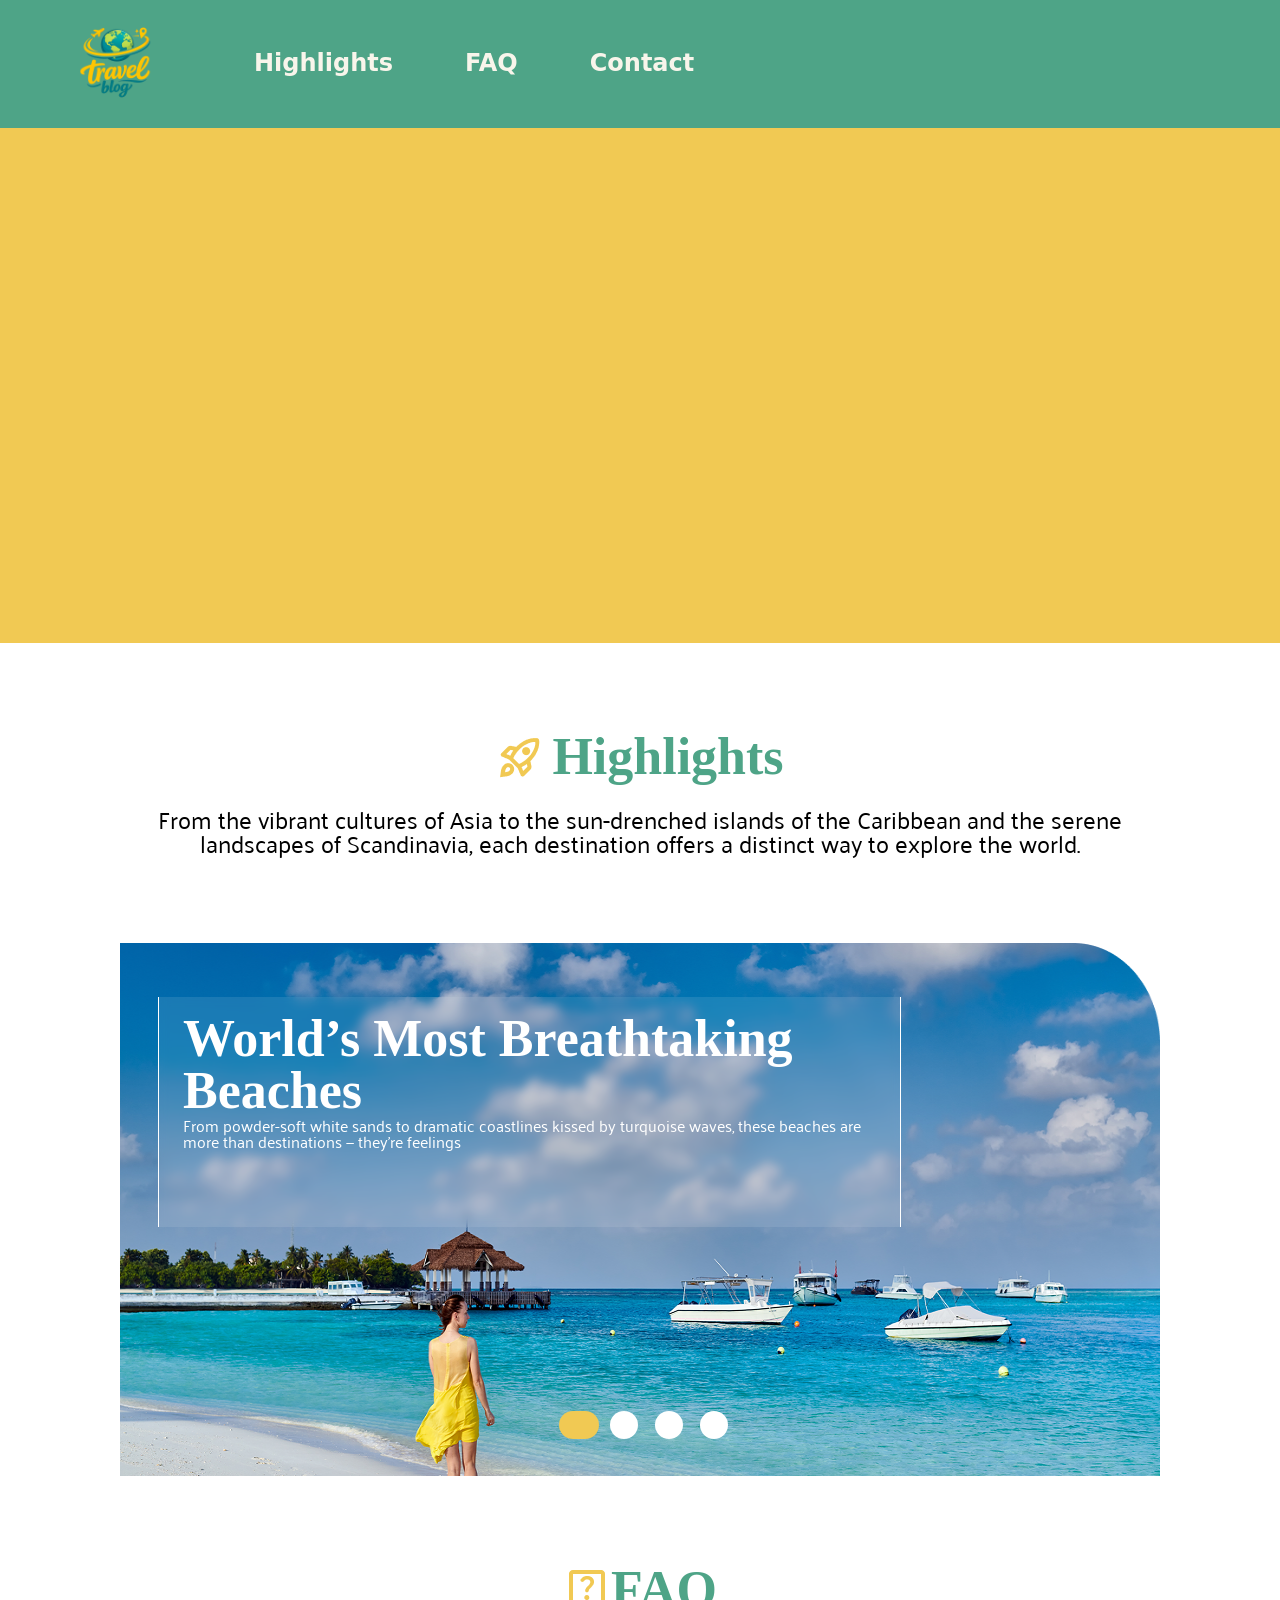
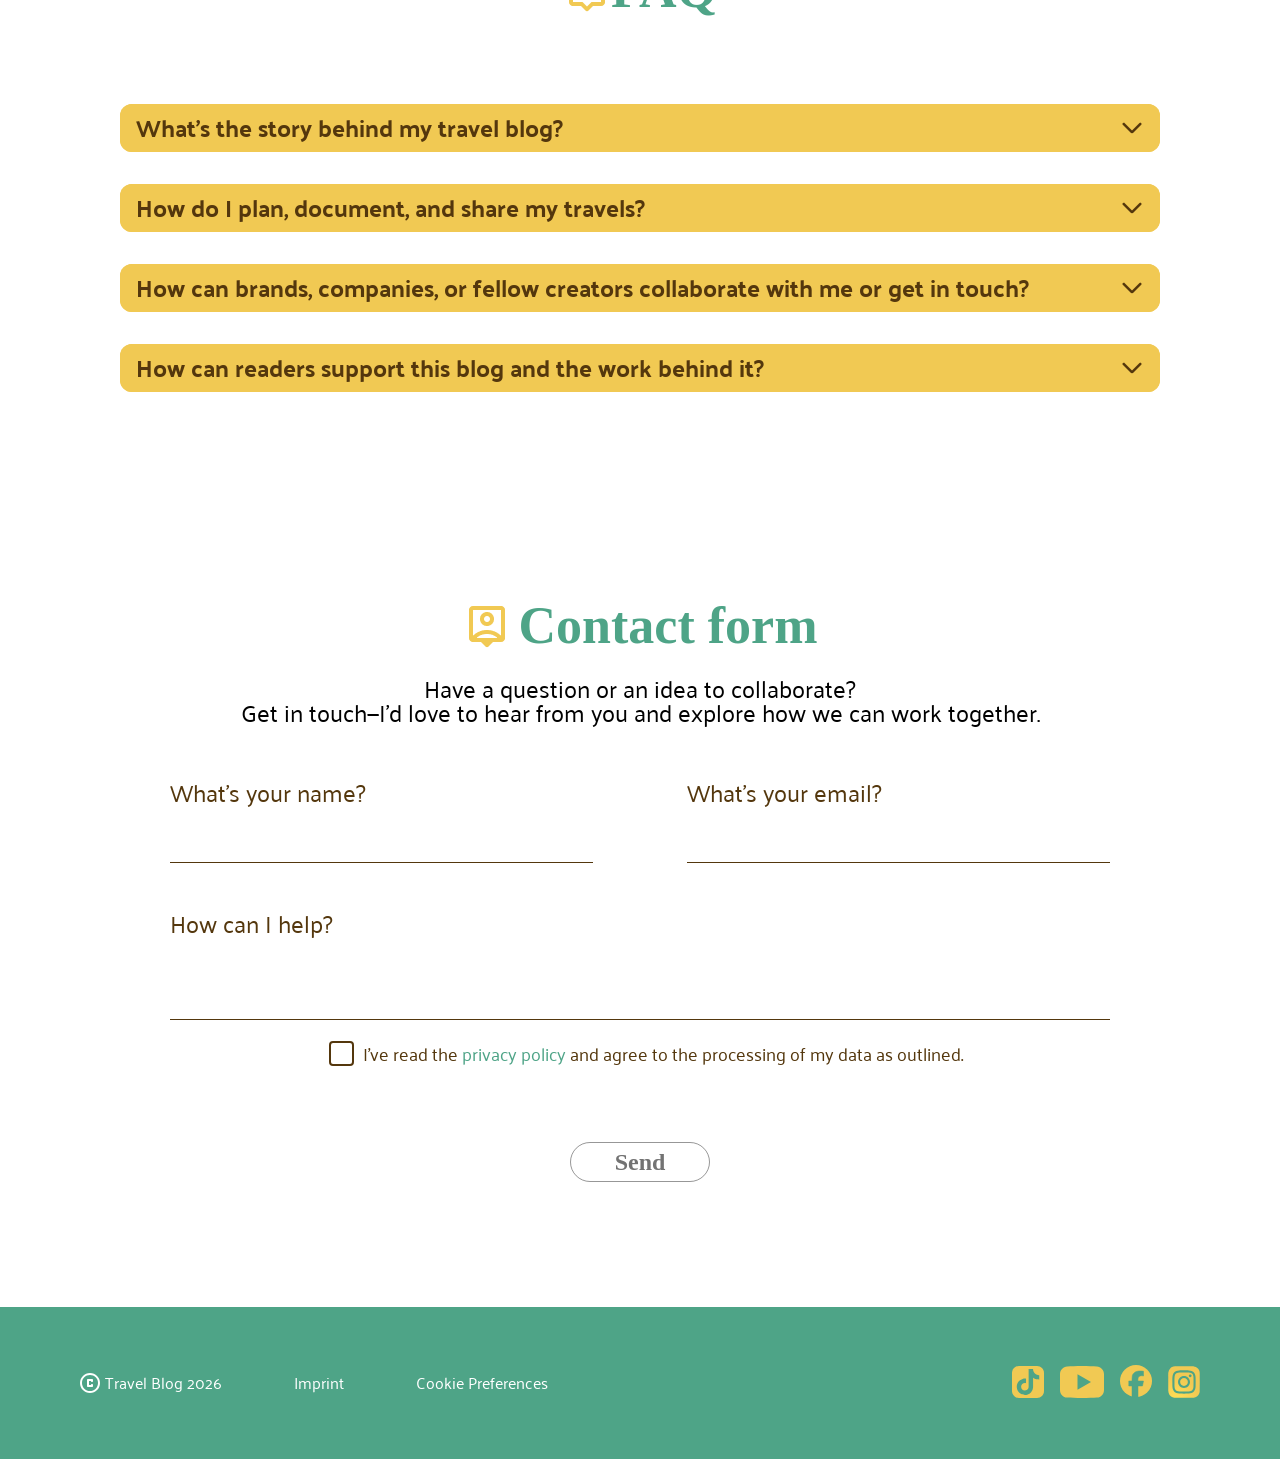
==== commit 6bdab780: "Terms new HTML and CSS including Responsive" ====
--- a/index.html
+++ b/index.html
@@ -318,21 +318,23 @@
                 </div>
               </div>
               <div class="terms">
-              <label class="terms-checkbox">
-              <input type="checkbox">
-             <span class="checkmark"></span>
-            </label>
-            <p>I've read the <a href="#">privacy policy</a> and agree to
-                    the processing of my data as outlined.</p>
-                    </div>
-               <div class="send">
-              <button class="action-btn">Send
-              </button>
-              </div>
+               <!-- Checkbox Gruppe -->
+  <div class="custom-checkbox">
+    <input type="checkbox" id="myCheck">
+    <label for="myCheck" class="custom-checkbox-label"></label>
+    <p class="terms-text">I've read the <a href="#">privacy policy</a> and agree to the processing of my data as outlined.</p>
+    <br>
+  <!-- Der Button -->
+  <button class="action-btn" type="button">
+    Send
+    <!-- Der Tooltip-Text ist ein Kind des Buttons -->
+    <span class="btn-tooltip">Please accept the privacy policy.</span>
+  </button>
+            </div>
             </div>
           </form>
         </div>
-      
+        </div>
     </main>
     <!--Footer Section Start-->
     <footer>
@@ -421,7 +423,7 @@
             viewBox="0 0 32 32"
             fill="none"
             xmlns="http://www.w3.org/2000/svg"
-          >
+            >
             <g clip-path="url(#instagram)">
               <path
                 d="M16.0079 0.242188C9.4282 0.242188 7.5039 0.248975 7.12985 0.280006C5.77959 0.392248 4.93937 0.604854 4.024 1.06061C3.31857 1.41091 2.76222 1.81698 2.21315 2.38619C1.21318 3.42425 0.607136 4.70134 0.387749 6.2194C0.281085 6.95637 0.250056 7.10667 0.243753 10.871C0.241329 12.1258 0.243753 13.7772 0.243753 15.9922C0.243753 22.5668 0.251026 24.4892 0.28254 24.8626C0.391627 26.1765 0.597682 27.0032 1.03403 27.9074C1.86795 29.6383 3.46063 30.9377 5.33693 31.4226C5.98661 31.5898 6.70416 31.6819 7.62535 31.7256C8.01564 31.7426 11.9937 31.7547 15.9742 31.7547C19.9547 31.7547 23.9352 31.7498 24.3158 31.7304C25.3824 31.6802 26.0018 31.5971 26.6866 31.4201C28.575 30.9329 30.1386 29.6529 30.9895 27.8977C31.4174 27.0153 31.6343 26.1571 31.7325 24.9118C31.7538 24.6402 31.7628 20.3113 31.7628 15.9881C31.7628 11.6642 31.7531 7.34328 31.7318 7.07176C31.6324 5.80631 31.4154 4.9554 30.9737 4.05601C30.6113 3.31976 30.2089 2.76994 29.6247 2.20776C28.582 1.21188 27.3069 0.605824 25.7875 0.386672C25.0512 0.280248 24.9046 0.248733 21.1374 0.242188H16.0079Z"
@@ -461,7 +463,7 @@
       <a href="./index.html#Highlights"><img src="./assets/icons/rocket_launch_green.png" alt="Rocket Launch Icon Green"></a>
       <a href="./index.html#FAQ"><img src="./assets/icons/live_help_green.png" alt="Live Help Icon Green"></a>
       <a href="./index.html#Contact"><img src="./assets/icons/person_pin_green.png" alt="Person Pin Icon Green"></a>
-     </div>*/
+     </div>
 
   </body>
 </html>
--- a/style.css
+++ b/style.css
@@ -165,7 +165,8 @@
   align-items: center;
   text-align: center;
   font-size: 1.5rem;
-  padding: 88px 0px 120px;
+  padding: 88px 0px 95px;
+  margin-bottom: 126px;
 }
 
 .contact-header {
@@ -252,16 +253,18 @@
 }
 
 .terms {
+  display: flex;
+  justify-content: center;
   width: 100%;
-  display: flex;
-  justify-content: center;
-  align-items: center;
-  gap: 16px;
   height: 50px;
-
   font-family: "palanquin";
   color: rgba(84, 55, 13, 1);
   font-size: 1.125rem;
+}
+
+.terms p {
+  display: inline-block;
+  padding-bottom: 80px;
 }
 
 .terms a {
@@ -275,68 +278,51 @@
   font-family: "Palanquin Dark";
 }
 
-/* Customize the label (the container) */
-.terms-checkbox {
-  display: block;
+/* --- 1. Die Checkbox --- */
+
+/* Versteckt das native Checkbox-Element */
+.custom-checkbox input[type="checkbox"] {
+  opacity: 0;
+}
+
+/* Das sichtbare Kästchen (Label) */
+.custom-checkbox-label {
+  display: inline-block;
+  transform: translateX(-20%) translateY(20%);
+  width: 25px;
+  height: 25px;
+  border: 2px solid #ccc;
+  border-radius: 4px;
+  border-color: rgba(84, 55, 13, 1);
+  background-color: #fff;
+  cursor: pointer;
   position: relative;
-  padding: 0px 0px 11px 26px;
-  margin-bottom: 12px;
-  cursor: pointer;
+  transition: all 0.2s ease;
+  box-sizing: border-box; /* Wichtig für korrekte Größe */
   -webkit-user-select: none;
   -moz-user-select: none;
   -ms-user-select: none;
   user-select: none;
 }
 
-/* Hide the browser's default checkbox */
-.terms-checkbox input {
+/* Hover-Effekt für das Kästchen */
+.custom-checkbox:hover .custom-checkbox-label {
+  background-color: rgba(241, 201, 83, 1);
+}
+
+.custom-checkbox input[type="checkbox"]:checked ~ .custom-checkbox-label {
+  background-color: rgba(78, 164, 135, 1);
+}
+
+/* Der Haken (Pseudo-Element) */
+/* content: '' ist zwingend erforderlich */
+.custom-checkbox
+  input[type="checkbox"]:checked
+  + .custom-checkbox-label::after {
+  content: "";
   position: absolute;
-  opacity: 0;
-  cursor: pointer;
-  height: 0;
-  width: 0;
-}
-
-/* Create a custom checkbox */
-.checkmark {
-  position: absolute;
-  top: 0;
-  left: 0;
-  height: 25px;
-  width: 25px;
-  background-color: none;
-  border: solid 2px rgba(84, 55, 13, 1);
-  border-radius: 5px;
-}
-
-/* On mouse-over, add a grey background color */
-.terms-checkbox:hover input ~ .checkmark {
-  background-color: rgba(241, 201, 83, 1);
-}
-
-/* When the checkbox is checked, add a background */
-.terms-checkbox input:checked ~ .checkmark {
-  background-color: rgba(78, 164, 135, 1);
-}
-
-/* Create the checkmark/indicator (hidden when not checked) */
-.checkmark:after {
-  content: "";
-  color: rgba(185, 16, 47, 1);
-  position: relative;
-  display: none;
-}
-
-/* Show the checkmark when checked */
-.terms-checkbox input:checked ~ .checkmark:after {
-  display: block;
-  background-color: rgba(78, 164, 135, 1);
-}
-
-/* Style the checkmark/indicator */
-.terms-checkbox .checkmark:after {
-  left: 7px;
-  top: 2px;
+  left: 7px; /* Zentriert horizontal */
+  top: 3px; /* Zentriert vertikal */
   width: 5px;
   height: 10px;
   border: solid rgba(241, 201, 83, 1);
@@ -346,7 +332,37 @@
   transform: rotate(45deg);
 }
 
-.terms-checkbox input:checked ~ .action-btn:after{
+/* --- 2. Der Button --- */
+
+/* Standard-Design (Inaktiv) */
+.action-btn {
+  height: 40px;
+  width: 140px;
+
+  border: solid 1px rgba(48, 48, 48, 0.5);
+  border-radius: 40px;
+  background-color: unset;
+
+  color: rgba(115, 115, 115, 1);
+  font-family: "Arima";
+  font-size: 1.5rem;
+  font-weight: bold;
+
+  /*pointer-events: none;*/
+  cursor: default;
+  cursor: not-allowed; /* Zeigt an, dass er inaktiv ist */
+  position: relative; /* Für den Tooltip */
+}
+
+/* Hover-Effekt für inaktiven Button (optional) */
+.action-btn:hover:not(:disabled) {
+  background-color: #d0d0d0;
+}
+
+/* --- 3. Die Logik: Wenn Checkbox aktiv, dann Button ändern --- */
+
+/* Wenn die Checkbox geprüft ist, ändern wir den Button */
+.custom-checkbox input[type="checkbox"]:checked ~ .action-btn {
   height: 40px;
   width: 140px;
   background-color: rgba(78, 164, 135, 1);
@@ -357,65 +373,50 @@
   font-size: 1.5rem;
   font-weight: bold;
   color: rgba(241, 201, 83, 1);
-  text-shadow: -2px 2px rgba(0, 0, 0, 0.25);
-
-  pointer-events: all;
+
+  pointer-events: auto;
   cursor: pointer;
 }
 
-.send {
-  width: 100%;
-  display: flex;
-  justify-content: center;
-  padding-top: 40px;
-}
-
-.action-btn {
-  height: 40px;
-  width: 140px;
-  border: solid 1px rgba(48, 48, 48, 0.5);
-  border-radius: 40px;
-  background-color: unset;
-
-  color: rgba(115, 115, 115, 1);
-  font-family: "Arima";
-  font-size: 1.5rem;
-  font-weight: bold;
-
-  pointer-events: none;
-  cursor: default;
-}
-
-.send-button-enabled {
-  height: 40px;
-  width: 140px;
-  background-color: rgba(78, 164, 135, 1);
-  border: unset;
-  border-radius: 40px;
-
-  font-family: "Arima";
-  font-size: 1.5rem;
-  font-weight: bold;
-  color: rgba(241, 201, 83, 1);
-  text-shadow: -2px 2px rgba(0, 0, 0, 0.25);
-}
-
-.send-button:hover {
+/* Optional: Hover für den aktiven Button */
+.custom-checkbox input[type="checkbox"]:checked ~ .action-btn:hover {
   background-color: rgba(78, 164, 135, 1);
   color: rgba(241, 201, 83, 1);
   text-shadow: -2px 2px rgba(0, 0, 0, 0.25);
   border: unset;
 }
 
-.send-button:visited {
-  background-color: rgba(78, 164, 135, 1);
-  color: rgba(241, 201, 83, 1);
-  border: unset;
+/* --- 4. Der Tooltip-Text (nur wenn Checkbox UNGEPRÜFT) --- */
+
+.btn-tooltip {
+  position: absolute;
+  transform: translateX(-140%) translateY(-200%);
+  background-color: none;
+  color: rgba(185, 16, 47, 1);
+  padding: 5px 10px;
+  font-family: "Palanquin";
+  font-size: 1rem;
+  white-space: nowrap;
+  opacity: 0;
+  visibility: hidden;
+  pointer-events: none;
+  z-index: 10;
+}
+
+/*Zeige Tooltip, wenn:
+     1. Checkbox NICHT checked ist
+     2. Maus über dem Button ist
+     3. Button ist inaktiv (durch :not(:checked) Logik im Container)*/
+
+.custom-checkbox
+  input[type="checkbox"]:not(:checked)
+  ~ .action-btn:hover
+  .btn-tooltip {
+  opacity: 1;
+  visibility: visible;
 }
 
 footer {
-  margin-top: 80px;
-  margin-bottom: 70px;
   padding: 0 80px;
   display: flex;
   flex-direction: row;
@@ -537,7 +538,7 @@
   }
 }
 
-@media screen and (min-width: 1279px) and (max-width: 1440px) {
+@media screen and (min-width: 1280px) and (max-width: 1440px) {
   .hero {
     height: 515px;
     background-color: rgba(241, 201, 83, 1);
@@ -578,6 +579,24 @@
   .hero p {
     display: none;
   }
+
+  .custom-checkbox-label {
+    transform: translateX(-1230%) translateY(10%);
+  }
+
+  .terms-text {
+    width: 100%;
+    transform: translateX(3%) translateY(-20%);
+  }
+
+  .action-btn {
+    transform: translateX(calc((100vw - 1279px) /  + 100px));
+  }
+
+  .btn-tooltip {
+  position: absolute;
+    transform: translateX(-140%) translateY(-250%);
+}
 
   .nav-bar-mobile {
     display: none;
@@ -610,6 +629,7 @@
 
   main {
     padding: 0px 20px;
+    margin-bottom: 80px;
   }
 
   h2 {
@@ -761,10 +781,23 @@
     font-size: 1rem;
   }
 
-  .send {
-    display: flex;
-    justify-content: center;
-  }
+  .custom-checkbox-label {
+    transform: translateX(0%) translateY(-5%);
+  }
+
+  .terms-text {
+    width: 90%;
+    transform: translateX(15%) translateY(-20%);
+  }
+
+  .action-btn {
+    transform: translateX(50%);
+  }
+
+  .btn-tooltip {
+  position: absolute;
+  transform: translateX(-55%) translateY(-120%);
+}
 
   /*Footer Rsponsive*/
   footer {
@@ -772,7 +805,7 @@
     max-width: 100%;
     min-height: 134px;
     height: auto;
-    margin-top: 88px;
+    margin: 88px 0px;
     padding: 30px clamp(16px, 6.4vw, 24px);
     display: grid;
     grid-template-columns: minmax(0, 1fr) auto;
@@ -825,9 +858,85 @@
   }
 }
 
+@media screen and (min-width: 481px) and (max-width: 768px) {
+  .custom-checkbox-label {
+    transform: translateX(-60%) translateY(-10%);
+  }
+
+  .terms-text {
+    width: 100%;
+    transform: translateX(8%) translateY(-30%);
+  }
+
+  .action-btn {
+    transform: translateX(calc((100vw - 768px) / 2 + 250px));
+  }
+}
+
+@media screen and (min-width: 756px) and (max-width: 768px) {
+  .action-btn {
+    transform: translateX(calc((100vw - 768px) / 2 + 230px));
+  }  
+}
+
+@media screen and (min-width: 746px) and (max-width: 755px) {
+  .action-btn {
+    transform: translateX(calc((100vw - 755px) / 2 + 250px));
+  }  
+}
+
+@media screen and (min-width: 726px) and (max-width: 745px) {
+  .action-btn {
+    transform: translateX(calc((100vw - 745px) / 2 + 250px));
+  }  
+}
+
+@media screen and (min-width: 691px) and (max-width: 725px) {
+  .action-btn {
+    transform: translateX(calc((100vw - 725px) / 2 + 250px));
+  }  
+}
+
+@media screen and (min-width: 641px) and (max-width: 690px) {
+  .custom-checkbox-label {
+    transform: translateX(-60%) translateY(-10%);
+  }
+
+  .terms-text {
+    width: 95%;
+    transform: translateX(8%) translateY(-30%);
+  }
+
+  .action-btn {
+    transform: translateX(calc((100vw - 769px) / 2 + 250px));
+  }
+}
+
+@media screen and (max-width: 640px) {
+  .custom-checkbox-label {
+    transform: translateX(-60%) translateY(-10%);
+  }
+
+  .terms-text {
+    width: 95%;
+    transform: translateX(10%) translateY(-30%);
+  }
+
+  .action-btn {
+    transform: translateX(calc((100vw - 640px) / 2 + 200px));
+  }
+}
+
+@media screen and (max-width: 543px) {
+  .action-btn {
+    transform: translateX(calc((100vw - 543px) / 2 + 150px));
+  }
+}
+
 @media screen and (min-width: 361px) and (max-width: 480px) {
   main {
     padding: 0px 20px;
+    margin-bottom: 80px;
   }
 
   h2 {
@@ -974,8 +1083,13 @@
     padding: 0px 0px 0px 20px;
   }
 
+  .custom-checkbox-label {
+    transform: translateX(-145%) translateY(0%);
+  }
+
   .terms-text {
-    justify-content: end;
+    width: 100%;
+    transform: translateX(10%) translateY(-20%);
   }
 
   .terms p {
@@ -986,19 +1100,32 @@
     font-size: 1rem;
   }
 
-  .send {
-    display: flex;
-    justify-content: center;
-  }
+  .custom-checkbox-label {
+    transform: translateX(-100%) translateY(-5%);
+  }
+
+  .terms-text {
+    width: 95%;
+    transform: translateX(10%) translateY(-20%);
+  }
+
+  .action-btn {
+    transform: translateX(calc((100vw - 360px) / 2 + 40px));
+  }
+
+  .btn-tooltip {
+  position: absolute;
+  transform: translateX(-55%) translateY(-120%);
+}
 }
 
 @media screen and (max-width: 360px) {
-  /*main {
-    padding: 0px 20px;
-  }*/
-
   h2 {
     font-size: 2.5rem;
+  }
+
+  main{
+    margin-bottom: 80px;
   }
 
   .hero-section {
@@ -1143,15 +1270,26 @@
   }
 
   .terms {
-    width: 100%;
-    gap: 8px;
     font-size: 1rem;
   }
 
-  .send {
-    display: flex;
-    justify-content: center;
-  }
+  .custom-checkbox-label {
+    transform: translateX(-50%) translateY(-5%);
+  }
+
+  .terms-text {
+    width: 85%;
+    transform: translateX(20%) translateY(-20%);
+  }
+
+  .action-btn {
+    transform: translateX(calc((100vw - 360px) / 2 + 60px));
+  }
+
+  .btn-tooltip {
+  position: absolute;
+  transform: translateX(-55%) translateY(-120%);
+}
 
   footer {
     padding-right: 16px;
